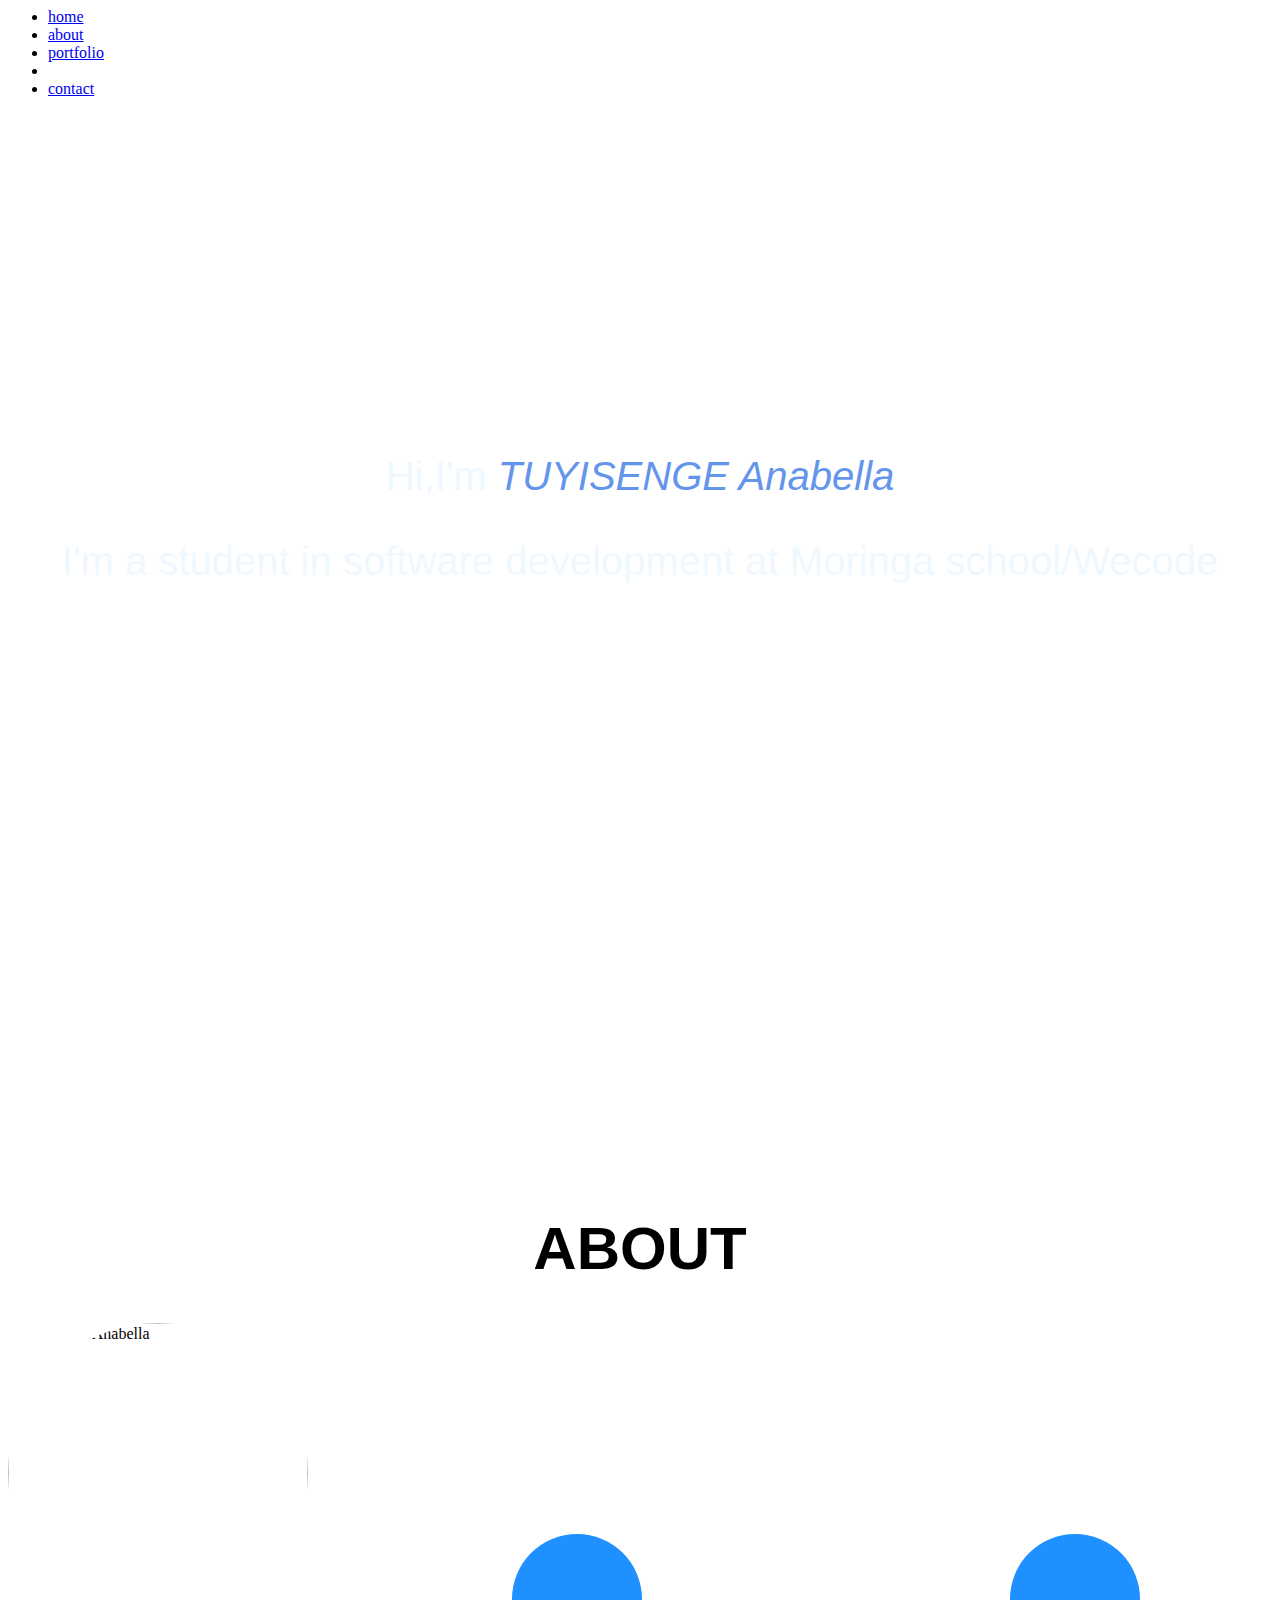
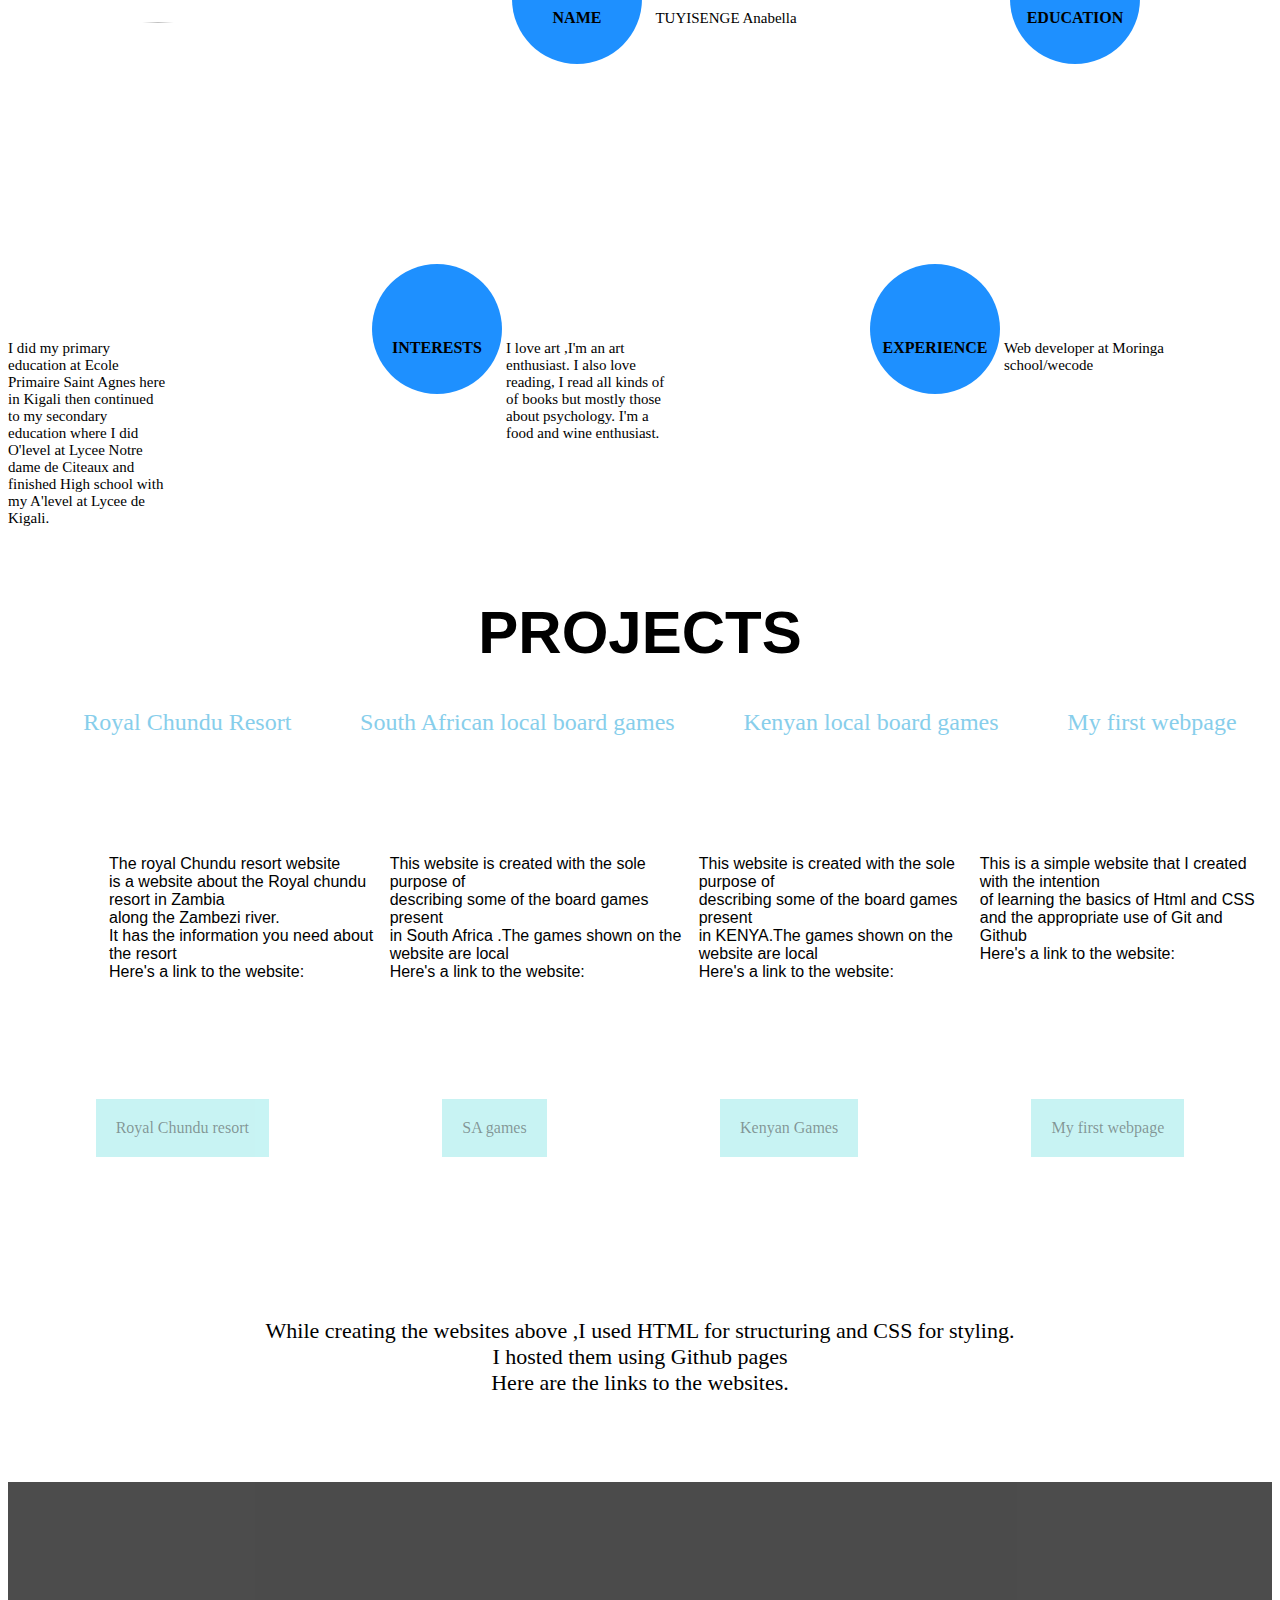
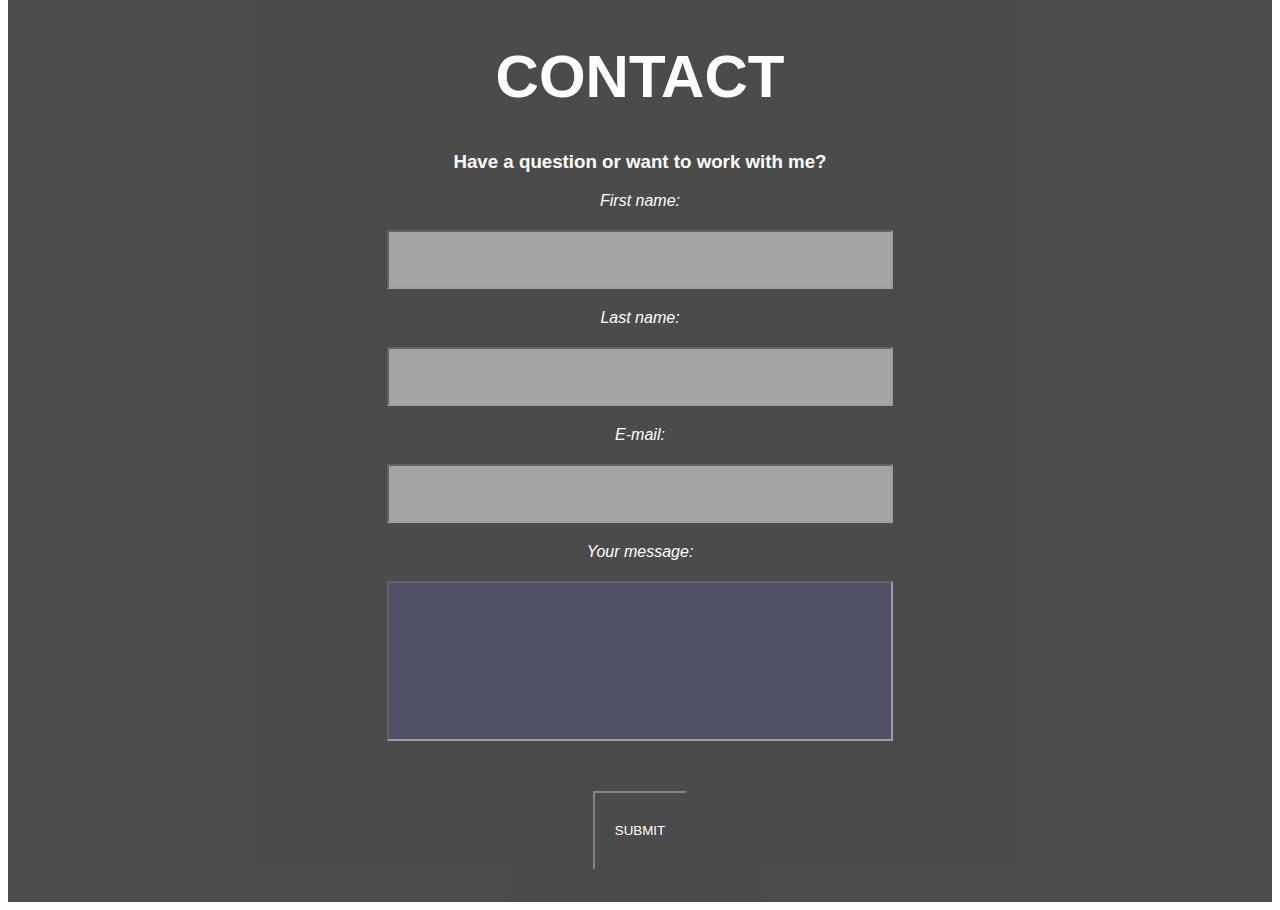
==== index.html @ 771ed89d "style image element,edit contact section" ====
<!DOCTYPE <!DOCTYPE html>
<html>
  <head>
    <meta charset="utf-8" />
      <meta http-equiv="X-UA-Compatible" content="IE=edge">
      <title>My portfolio</title>
      <meta name="viewport" content="width=device-width, initial-scale=1">
      <link rel="stylesheet" type="text/css" media="screen" href="css/styles.css" />
    
  </head>
  <body>
      <div id="navig">
          <nav>
              <ul>
                  <li><a href="#home">home</a></li>
                  <li><a href="#about">about</a></li>
                  <li><a href="#portfolio">portfolio</a></li>
                  <li><a href=""></a></li>
                  <li><a href="#contact">contact</a></li>
                  
              </ul>
               
          </nav>

      </div>

      <div id="home">
          <p>Hi,I'm <em>TUYISENGE Anabella</em></p>
          <p>I'm a student in software development at Moringa school/Wecode</p>
      </div>

      <div id="about">
          <h1>ABOUT</h1>
          <img src="https://instagram.fkgl1-1.fna.fbcdn.net/vp/5c0771ea6655230765b0dc40ca737204/5C8FCB71/t51.2885-19/s150x150/30855607_438489249909446_4873376975613329408_n.jpg" alt="Picture of Anabella">
         
                <div class="flex1">
                    <h4>NAME</h4>
                </div>
                <p>TUYISENGE Anabella</p>
                <div class="flex1">
                     <h4>EDUCATION</h4>
                </div>
                <p>I did my primary education at Ecole Primaire Saint Agnes here in Kigali then continued to my secondary education where I did O'level at Lycee Notre dame de Citeaux and finished High school with my A'level at Lycee de Kigali.</p>
                <div class="flex1">
                     <h4>INTERESTS</h4>
                </div>
                <p>I love art ,I'm an art enthusiast.
                        I also love reading, I read all kinds of of books but mostly those about psychology.
                     I'm a food and wine enthusiast. </p>
                   
                <div class="flex1">
                    <h4>EXPERIENCE</h4>
                </div>
                <p>Web developer at Moringa school/wecode</p>
          </div>

          <div id="portfolio">
                <div class="projectsname">
                        <h1>PROJECTS</h1>
                        
                            <ol>
                                    <div class="projects">      
            <li class="projects">Royal Chundu Resort</li>
            <li class="projects">South African local board games</li>
            <li class="projects">Kenyan local board games</li>
            <li class="projects">My first webpage</li>
              
        </ol>
        </div>
        <div class="description">
                <p>The royal Chundu resort website<br>is a website about the Royal chundu resort in Zambia <br>along the Zambezi river.<br>It has the information you need about the resort<br>Here's a link to the website:</p>
            <p>This website is created with the sole purpose of<br>describing some of the board games present<br>in South Africa .The games shown on the website are local<br>Here's a link to the website:</p>
            <p>This website is created with the sole purpose of<br>describing some of the board games present<br>in KENYA.The games shown on the website are local<br>Here's a link to the website:</p>
            <p>This is a simple website that I created with the intention<br>of learning the basics of Html and CSS<br>and the appropriate use of Git and Github<br>Here's a link to the website:</p>
            
        </div>
        <div class="links">
            <a href="https://anabella1109.github.io/royal-chundu">Royal Chundu resort</a>
            <a href="https://anabella1109.github.io/games-sa/">SA games</a>
            <a href="https://anabella1109.github.io/kenyan-games">Kenyan Games</a>
            <a href="https://anabella1109.github.io/my-first-webp/">My first webpage</a>
            
        </div>

        <p id="last">While creating the websites above ,I used HTML for structuring and CSS for styling.<br>I hosted them using Github pages<br>Here are the links to the websites.</p>
        </div>
        

      <div>
          
      </div>

      <div id="contact">
        <h1>CONTACT</h1>
        <h3>Have a question or want to work with me?</h3>
        <form>
                First name:<br>
                <input type="text" name="firstname"><br>
                Last name:<br>
                <input type="text" name="lastname"><br>
                E-mail:<br>
                <input type="text" name="e-mail"><br>
                Your message:<br>
                <input type="text" name="message" id="bigger"><br>
                <input type="submit" value="Submit">
        </form>
        
    
          
      </div>
    
  </body>
</html>
---- css/styles.css ----
input[type=text]{
    background-color:grey;
    color:black;
    padding: 20px;
    width: 40%;
    box-shadow:2px 2px 5px black;
    margin: 20px;
}

#bigger{
    height:160px;
    background-color: rgb(7, 7, 41);
    color:white;
}

input[type=submit]{
    background-color:black;
    color: white;
    padding-top:30px;
    padding-bottom:30px;
    padding-left: 20px;
    padding-right: 20px;
    margin-top: 30px;
    font-family: -apple-system, BlinkMacSystemFont, 'Segoe UI', Roboto, Oxygen, Ubuntu, Cantarell, 'Open Sans', 'Helvetica Neue', sans-serif;
    text-transform: uppercase;
}

#contact{
    color:white;
    background-color:black;
    opacity:0.7;
    height: 900px;
    font-family: 'Gill Sans', 'Gill Sans MT', Calibri, 'Trebuchet MS', sans-serif;
    text-align: center;
    padding-top: 120px;

}

#home{
    background-image:url("https://images.pexels.com/photos/234527/pexels-photo-234527.jpeg?auto=compress&cs=tinysrgb&dpr=2&h=750&w=1260");
    background-size: 100% 100%;
    height:700px;
    margin-bottom:20px;
    color: aliceblue;
    font-size:40px;
    text-align: center;
    padding-top:300px;
    font-family: -apple-system, BlinkMacSystemFont, 'Segoe UI', Roboto, Oxygen, Ubuntu, Cantarell, 'Open Sans', 'Helvetica Neue', sans-serif;
}

em{
    color: cornflowerblue;
}

#about>div{
    background-color: dodgerblue;
    border-radius: 50%;
    height: 130px;
    width: 130px;
     margin-left: 200px;
      
   
   
}
#about>div>h4{
    padding-top: 54px;
    text-align: center;
}

.flex1{ 
    display: inline-flex;
    justify-content: space-around;
    margin-top: 200px;

}

#about>p{
    font-family: Cambria, Cochin, Georgia, Times, 'Times New Roman', serif;
    font-size: 15px;
    width: 160px;
    display:inline-flex;
    justify-content: space-around;
    
    
}

#about h1,#portfolio h1{
    text-align: center;
    margin-top:100px;
    font-family: 'Gill Sans', 'Gill Sans MT', Calibri, 'Trebuchet MS', sans-serif;
    font-size: 60px;
    
    
}
#contact h1{
    text-align: center;
    font-family: 'Gill Sans', 'Gill Sans MT', Calibri, 'Trebuchet MS', sans-serif;
    font-size: 60px
}

#about,#portfolio{
    margin-top:20px;
    height: 100%;
    
}

.projects{
    display:flex;
    flex-direction:row;
    justify-content: space-around;
    padding: 1px;
    font-size:24px;
    color:skyblue;
}
.description{
    display:flex;
    flex-direction:row;
    justify-content: space-around;
    padding: 1px;
}
.links{
    display:flex;
    flex-direction:row;
    justify-content: space-around;
    padding: 1px;
    text-decoration-line:none;
      
}
.links a{
    text-decoration-line:none;
    padding:20px;
    opacity:0.7;
    background-color:rgba(132, 230, 230, 0.637);
    margin-top:100px;
    color: rgba(17, 22, 22, 0.637);
}
.links a:hover{
    background-color:#5088f0;
}

.description{
    margin-left:100px;
    margin-top: 100px;
    font-family: 'Lucida Sans', 'Lucida Sans Regular', 'Lucida Grande', 'Lucida Sans Unicode', Geneva, Verdana, sans-serif;
}

#last{
    text-align: center;
    font-size: 22px;
    margin-top: 160px;
    
    
}

form{
    font-style: italic;
}

img{
    height:300px;
    border-radius:50%;
}
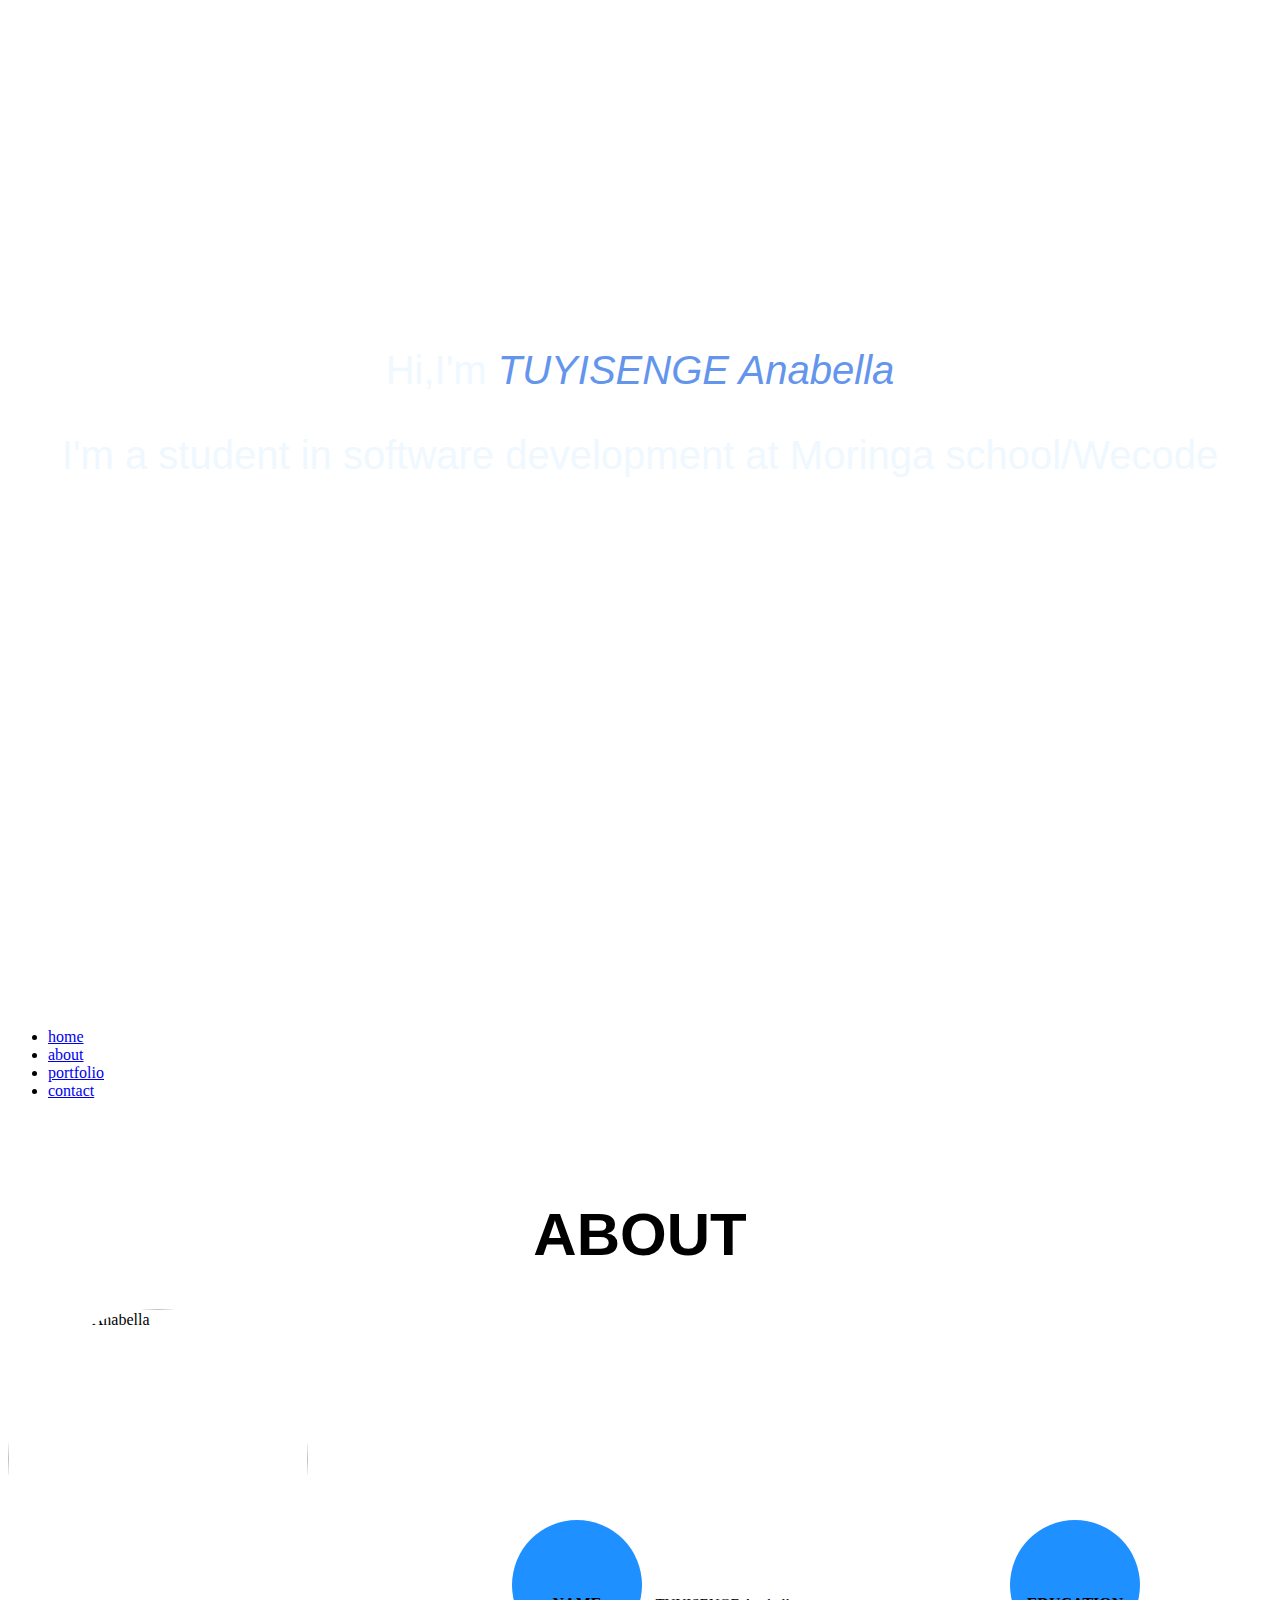
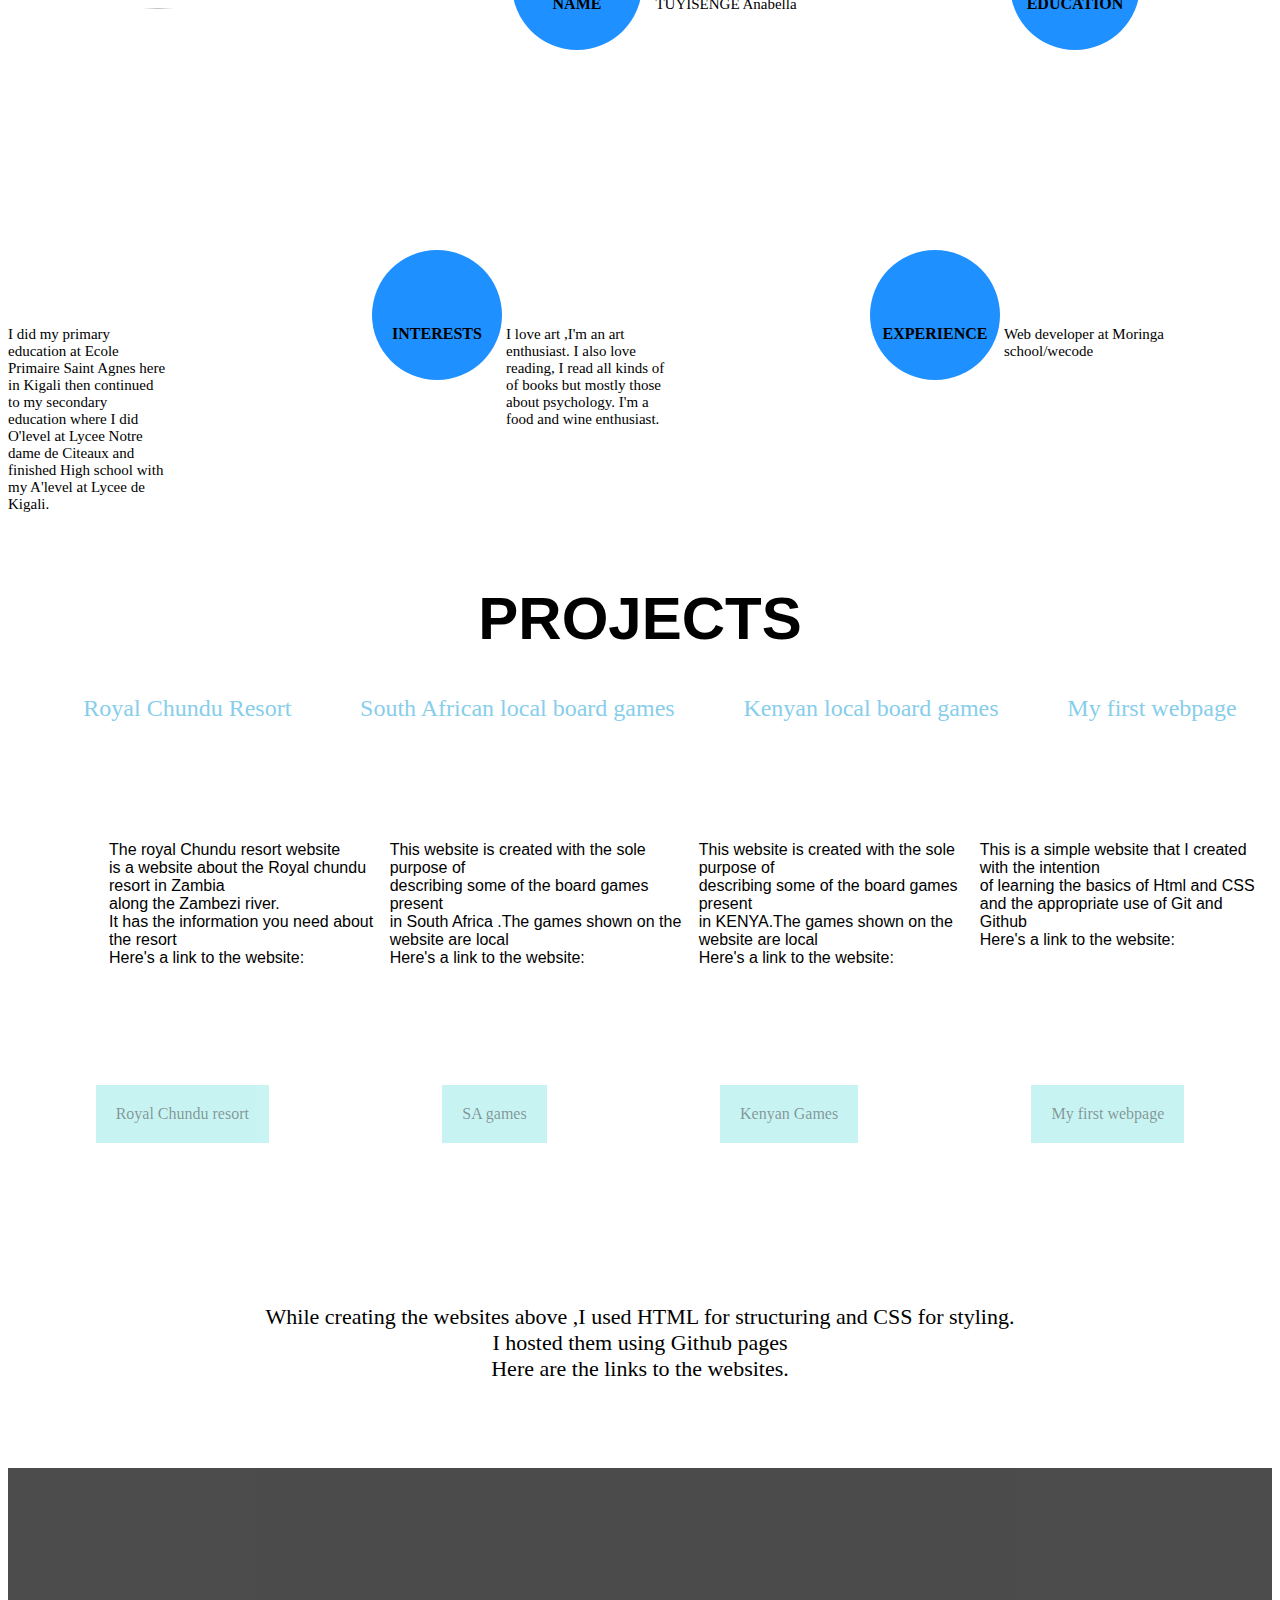
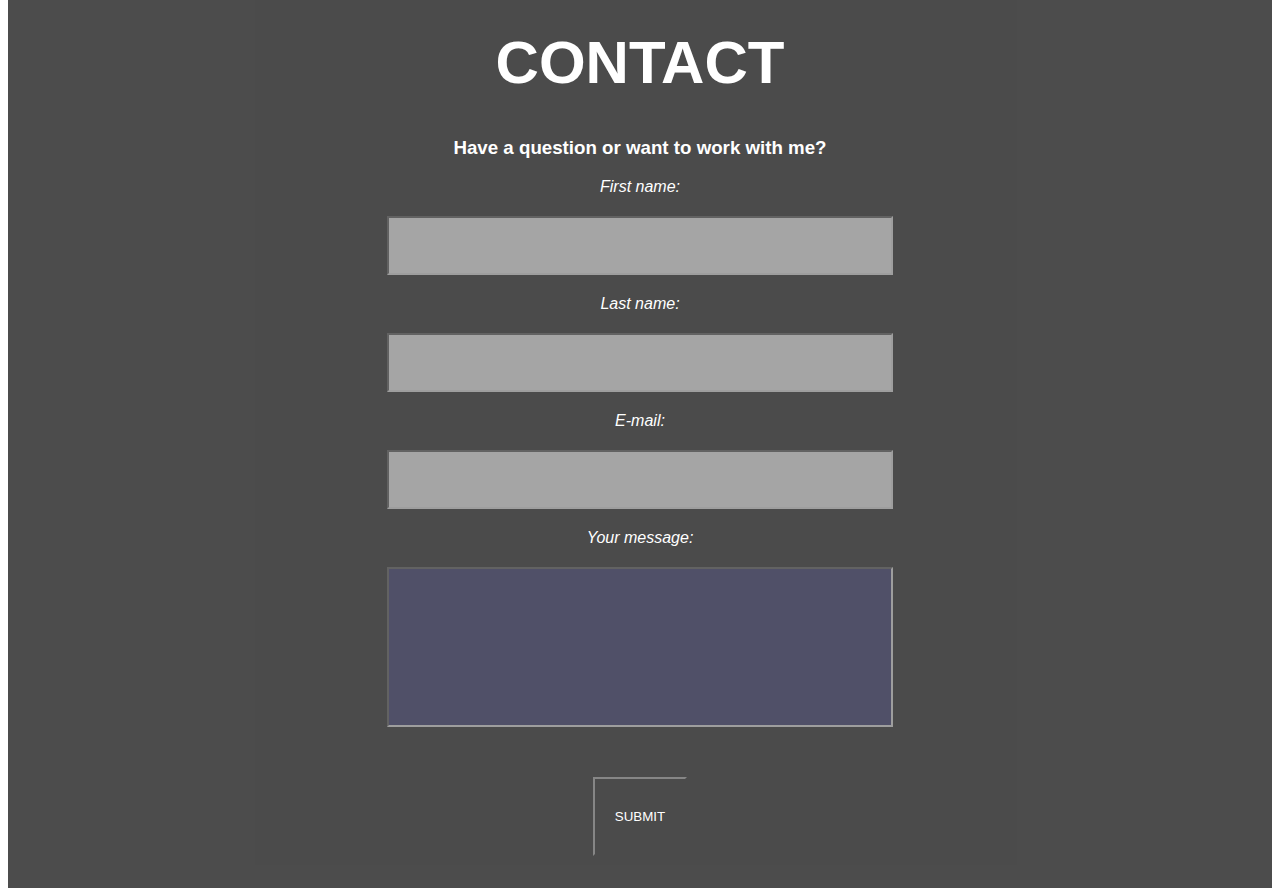
==== commit 903c18da: "add navigation bar" ====
--- a/index.html
+++ b/index.html
@@ -9,25 +9,26 @@
     
   </head>
   <body>
-      <div id="navig">
-          <nav>
-              <ul>
-                  <li><a href="#home">home</a></li>
-                  <li><a href="#about">about</a></li>
-                  <li><a href="#portfolio">portfolio</a></li>
-                  <li><a href=""></a></li>
-                  <li><a href="#contact">contact</a></li>
-                  
-              </ul>
-               
-          </nav>
-
-      </div>
+     
 
       <div id="home">
           <p>Hi,I'm <em>TUYISENGE Anabella</em></p>
           <p>I'm a student in software development at Moringa school/Wecode</p>
       </div>
+
+      <div id="navig">
+            <nav>
+                <ul>
+                    <li><a href="#home">home</a></li>
+                    <li><a href="#about">about</a></li>
+                    <li><a href="#portfolio">portfolio</a></li>
+                    <li><a href="#contact">contact</a></li>
+                    
+                </ul>
+                 
+            </nav>
+  
+        </div>
 
       <div id="about">
           <h1>ABOUT</h1>
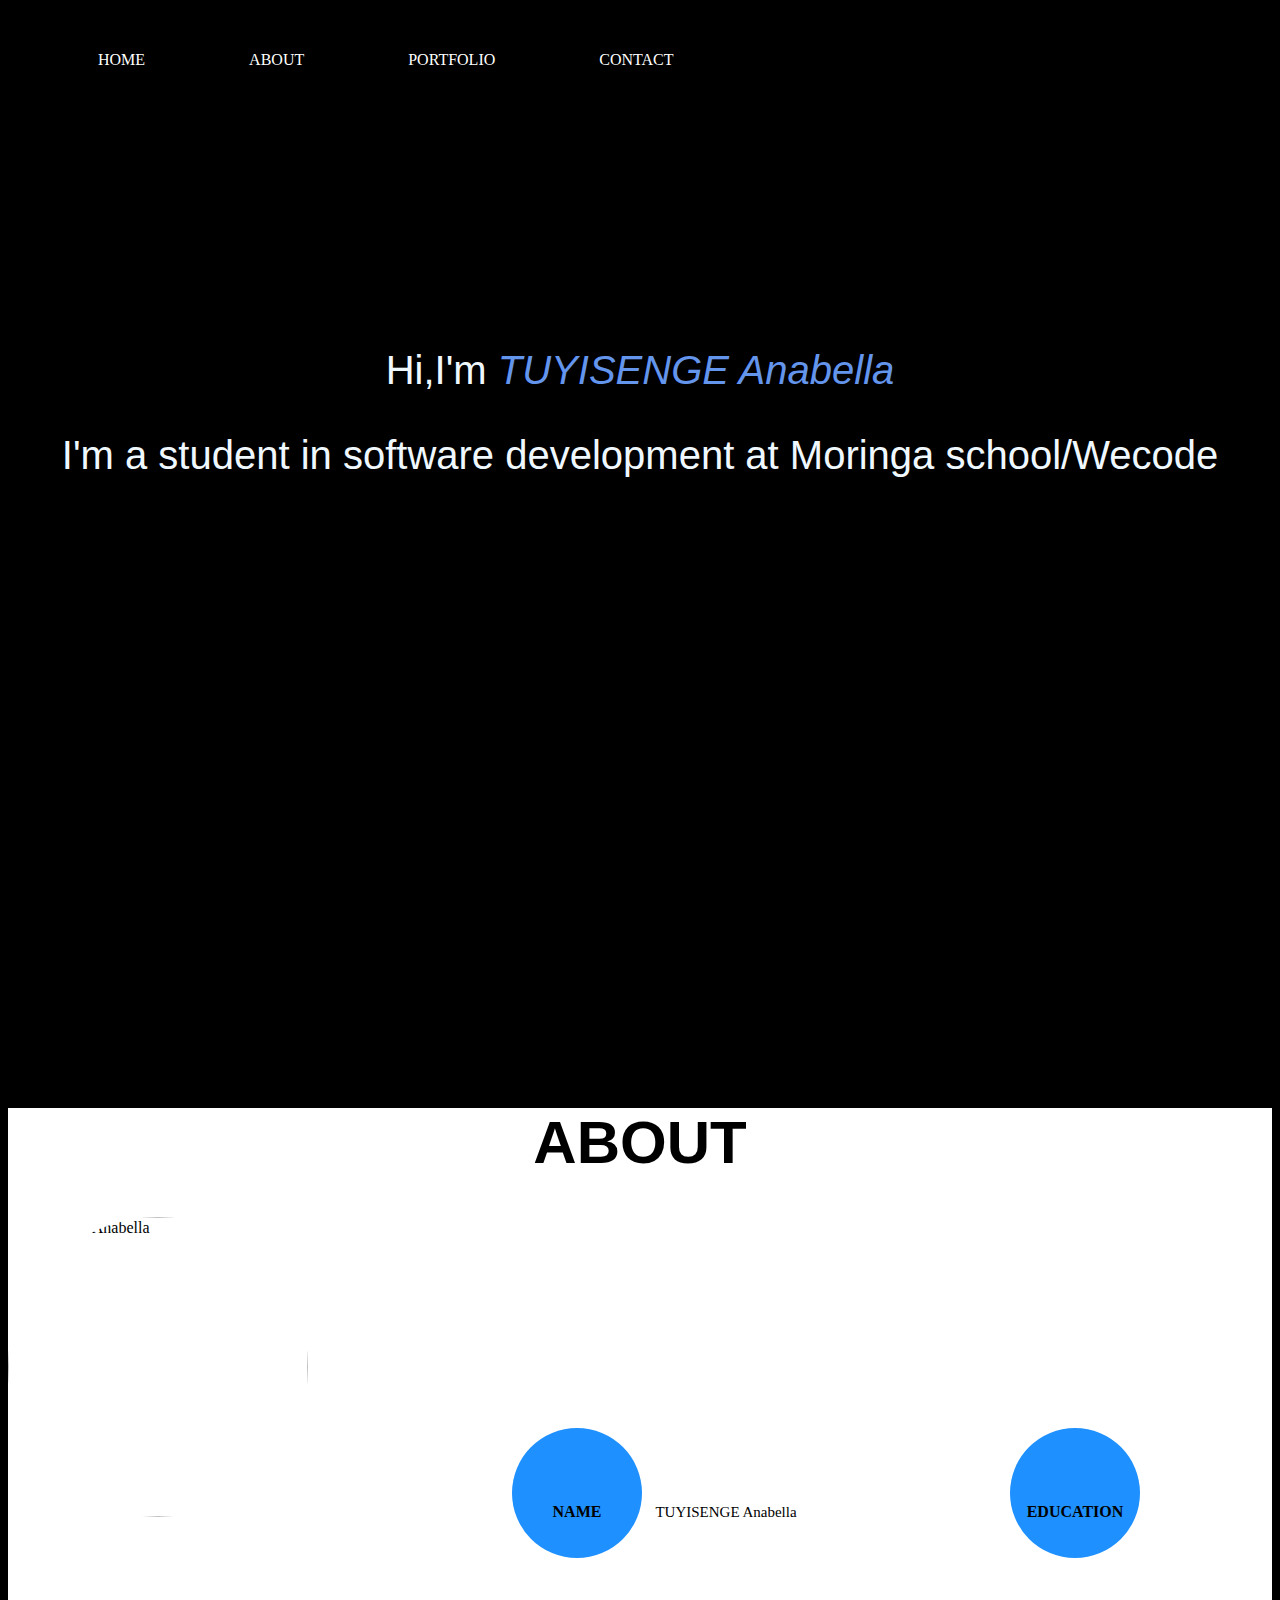
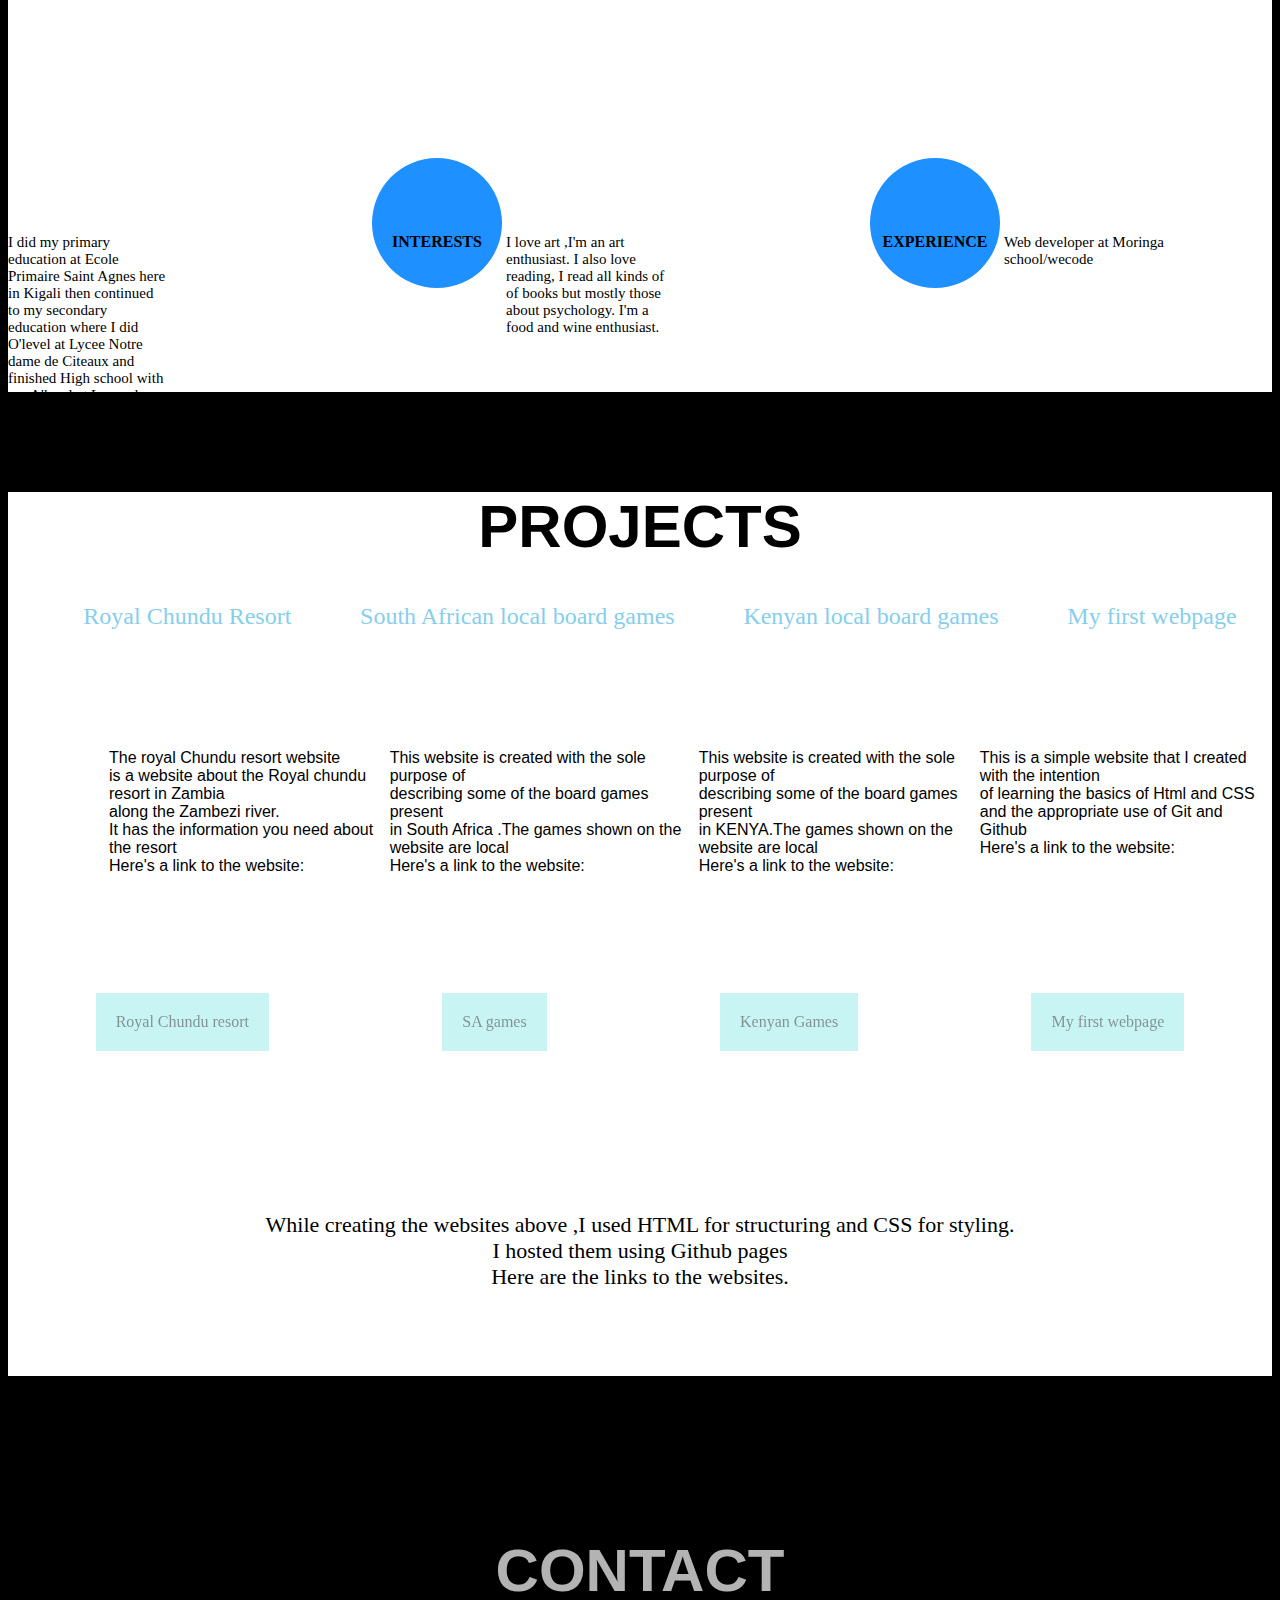
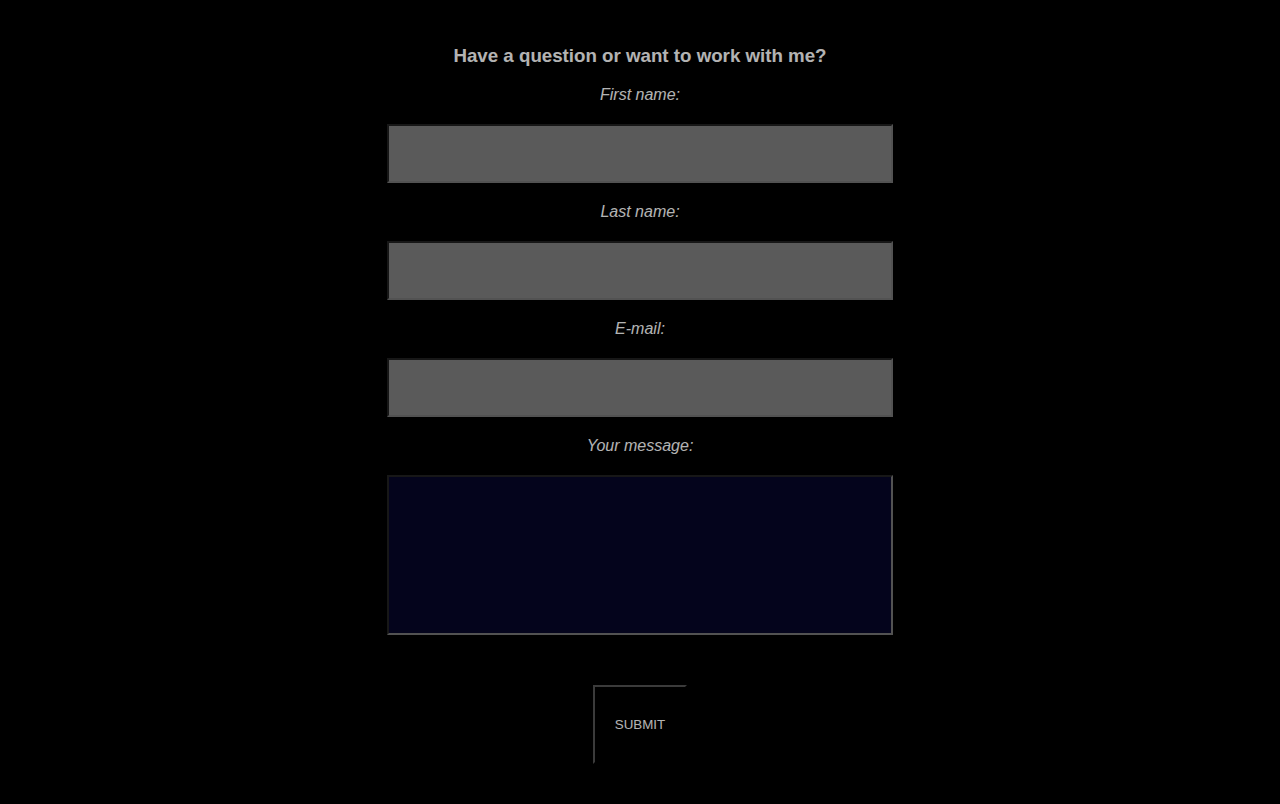
==== commit 5ea024c8: "style navigation bar" ====
--- a/index.html
+++ b/index.html
@@ -9,26 +9,24 @@
     
   </head>
   <body>
-     
+    <div id="navig">
+        <nav>
+            <ul>
+                <li><a href="#home">home</a></li>
+                <li><a href="#about">about</a></li>
+                <li><a href="#portfolio">portfolio</a></li>
+                <li><a href="#contact">contact</a></li>
+                
+            </ul>
+             
+        </nav>
+
+    </div>
 
       <div id="home">
           <p>Hi,I'm <em>TUYISENGE Anabella</em></p>
           <p>I'm a student in software development at Moringa school/Wecode</p>
       </div>
-
-      <div id="navig">
-            <nav>
-                <ul>
-                    <li><a href="#home">home</a></li>
-                    <li><a href="#about">about</a></li>
-                    <li><a href="#portfolio">portfolio</a></li>
-                    <li><a href="#contact">contact</a></li>
-                    
-                </ul>
-                 
-            </nav>
-  
-        </div>
 
       <div id="about">
           <h1>ABOUT</h1>
--- a/css/styles.css
+++ b/css/styles.css
@@ -1,4 +1,7 @@
-
+body{
+    background-color: black;
+   
+}
 input[type=text]{
     background-color:grey;
     color:black;
@@ -41,7 +44,7 @@
     background-image:url("https://images.pexels.com/photos/234527/pexels-photo-234527.jpeg?auto=compress&cs=tinysrgb&dpr=2&h=750&w=1260");
     background-size: 100% 100%;
     height:700px;
-    margin-bottom:20px;
+    margin-bottom:10px;
     color: aliceblue;
     font-size:40px;
     text-align: center;
@@ -97,12 +100,6 @@
     text-align: center;
     font-family: 'Gill Sans', 'Gill Sans MT', Calibri, 'Trebuchet MS', sans-serif;
     font-size: 60px
-}
-
-#about,#portfolio{
-    margin-top:20px;
-    height: 100%;
-    
 }
 
 .projects{
@@ -161,4 +158,37 @@
     height:300px;
     border-radius:50%;
 }
+nav{
+    height: 90px;
+    background-color:black;
+    text-align: left;
+    position: fixed;
+    top:5px;
+    width:100%;
+}
+nav ul{
+    padding-top:30px;
+}
 
+nav ul li{
+    display: inline-block;
+    
+    
+}
+
+nav ul li a{
+    text-transform:uppercase;
+    padding: 0 50px 40px 50px ;
+    color:white;
+    text-decoration: none;
+    
+}
+
+nav ul li a:hover{
+    color:red;
+}
+#about,#portfolio{
+    background-color: white;
+    margin-top:0px;
+    height: 100%;
+}
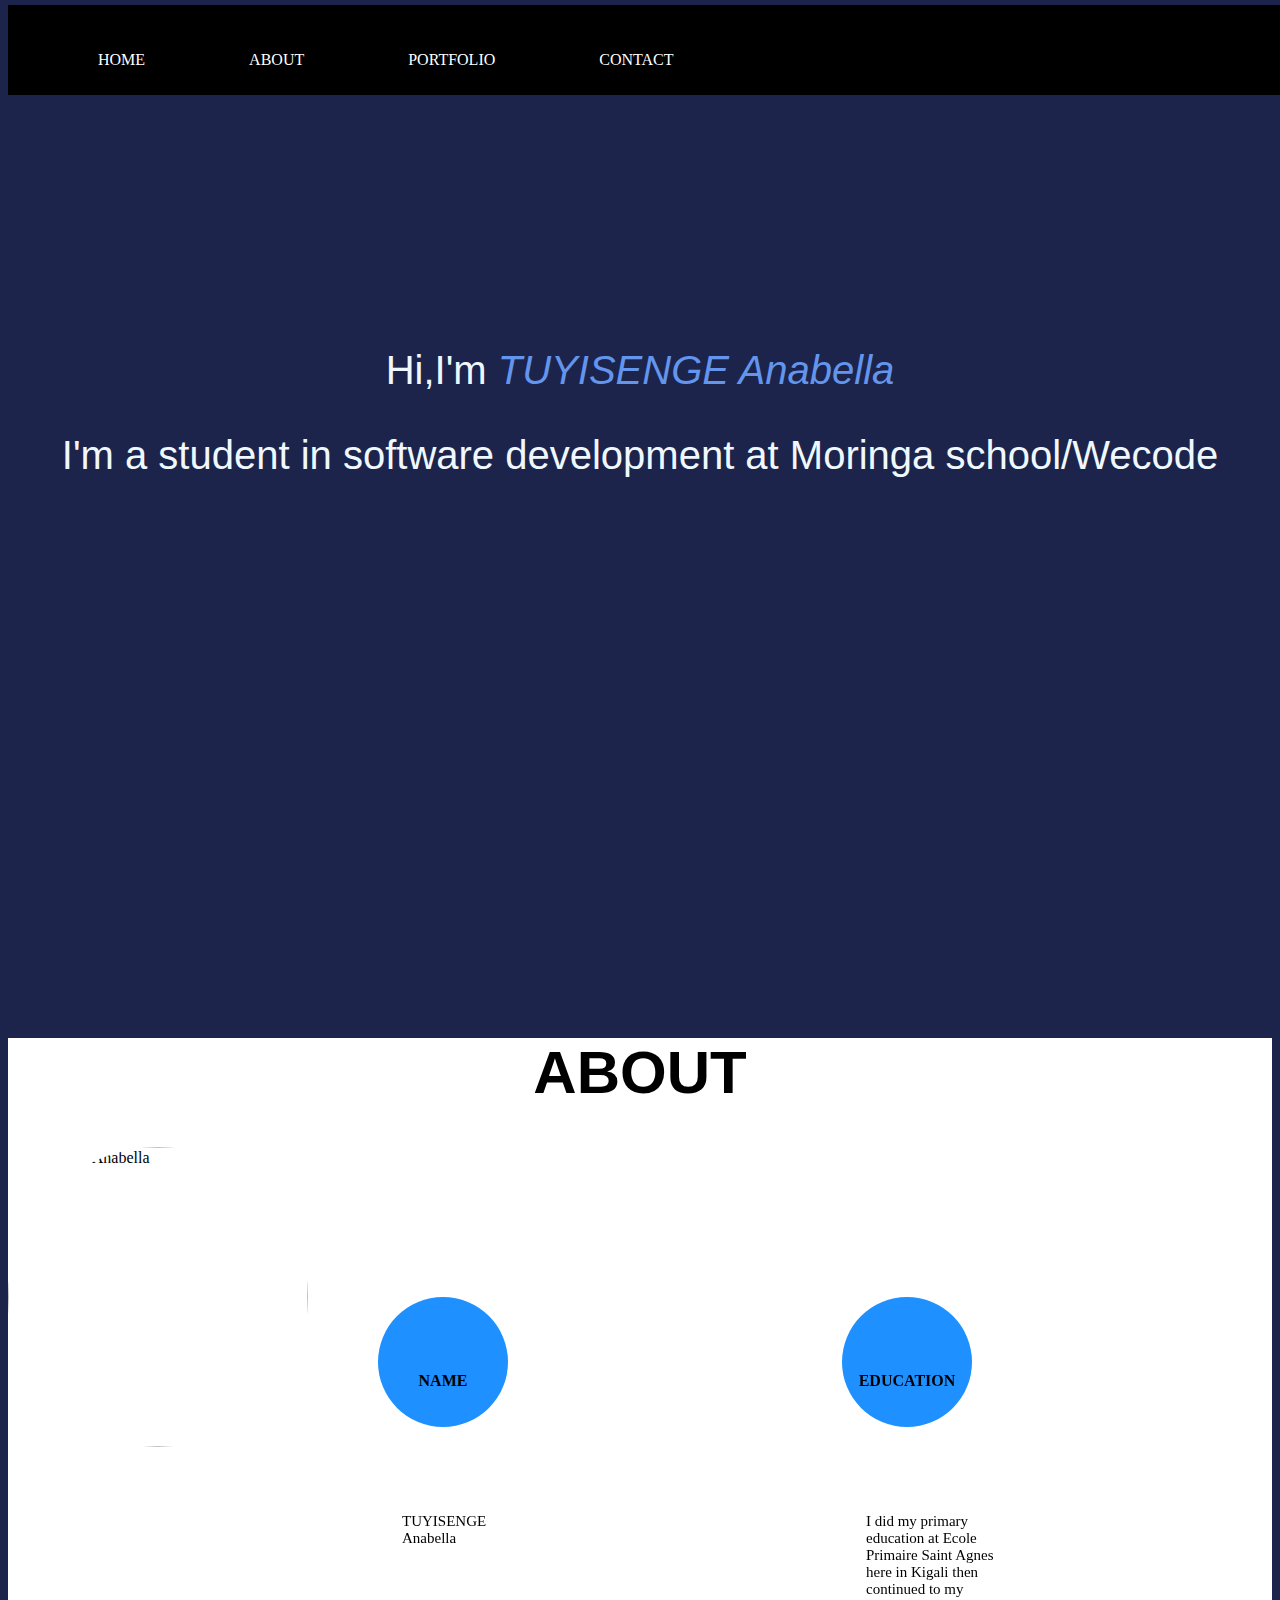
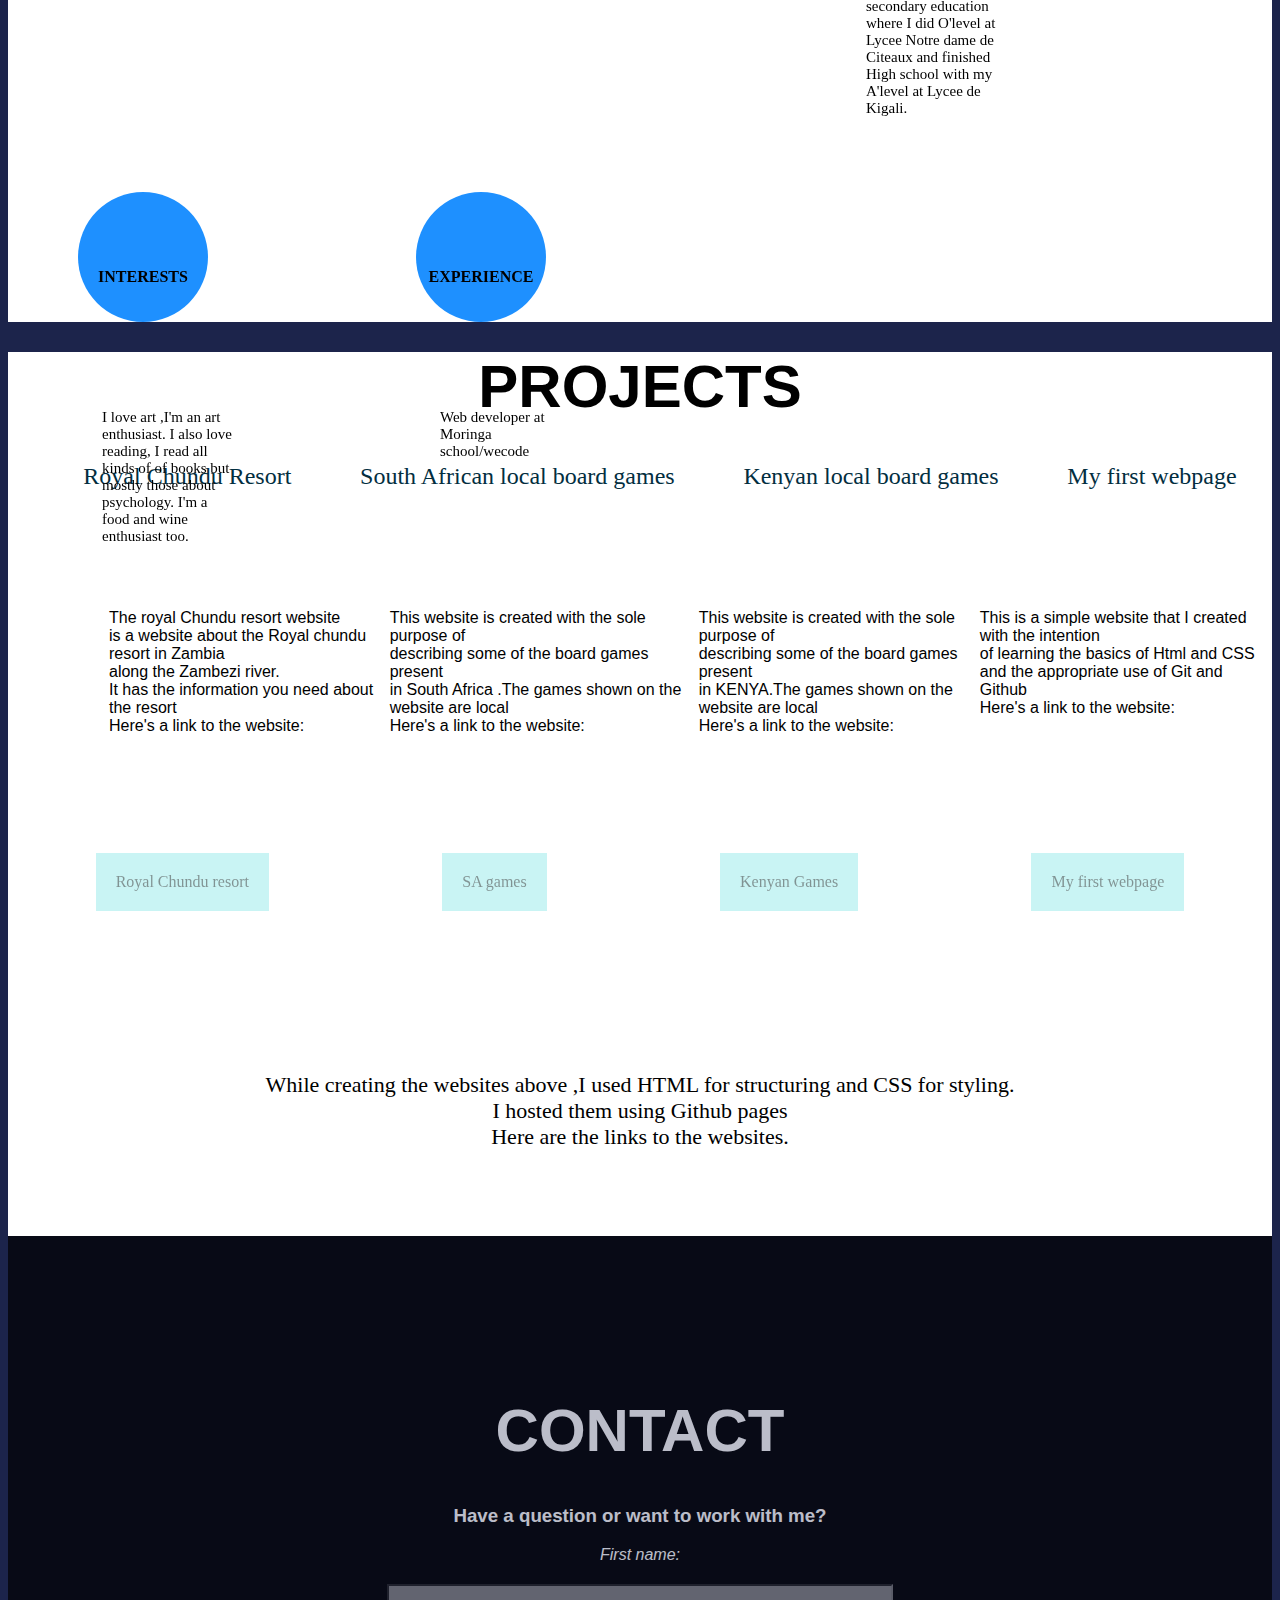
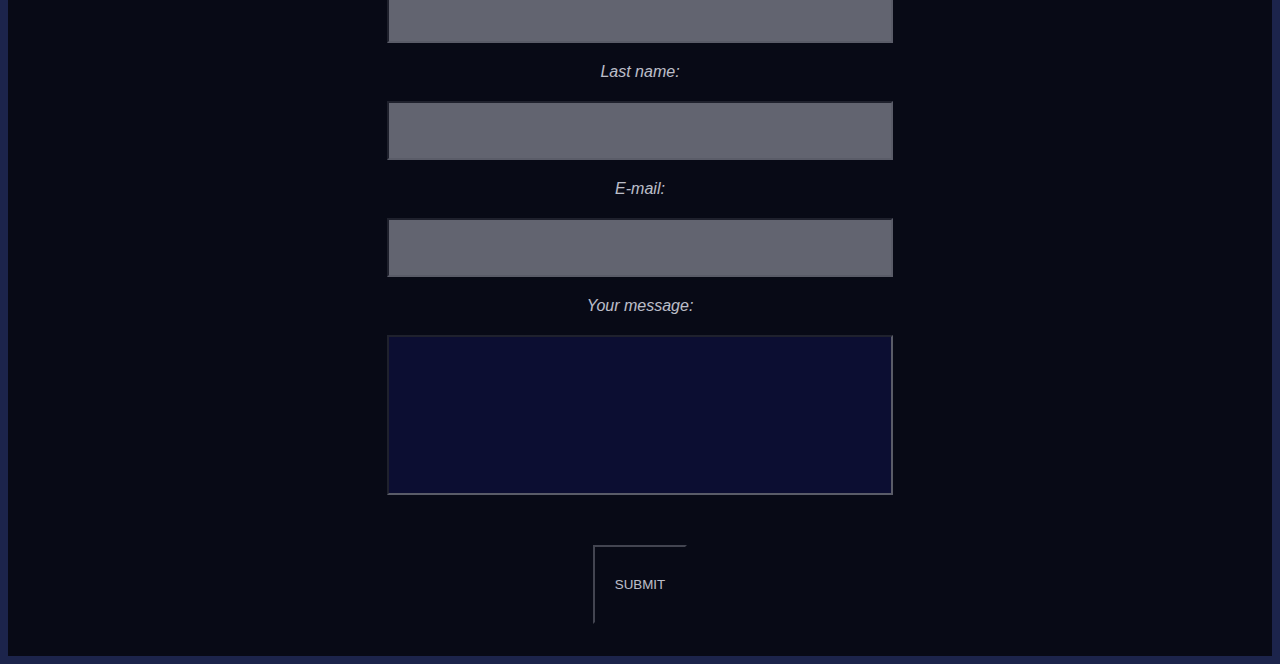
==== commit 71fca5a4: "add style to about,fix the layout of the page,change body background-color" ====
--- a/index.html
+++ b/index.html
@@ -31,40 +31,46 @@
       <div id="about">
           <h1>ABOUT</h1>
           <img src="https://instagram.fkgl1-1.fna.fbcdn.net/vp/5c0771ea6655230765b0dc40ca737204/5C8FCB71/t51.2885-19/s150x150/30855607_438489249909446_4873376975613329408_n.jpg" alt="Picture of Anabella">
-         
+          
                 <div class="flex1">
                     <h4>NAME</h4>
                 </div>
-                <p>TUYISENGE Anabella</p>
+                <p>TUYISENGE Anabella<p>
+          
+          
                 <div class="flex1">
                      <h4>EDUCATION</h4>
                 </div>
                 <p>I did my primary education at Ecole Primaire Saint Agnes here in Kigali then continued to my secondary education where I did O'level at Lycee Notre dame de Citeaux and finished High school with my A'level at Lycee de Kigali.</p>
+            
+            
                 <div class="flex1">
                      <h4>INTERESTS</h4>
                 </div>
+            
                 <p>I love art ,I'm an art enthusiast.
                         I also love reading, I read all kinds of of books but mostly those about psychology.
-                     I'm a food and wine enthusiast. </p>
-                   
+                     I'm a food and wine enthusiast too. </p>
+                  
                 <div class="flex1">
                     <h4>EXPERIENCE</h4>
                 </div>
                 <p>Web developer at Moringa school/wecode</p>
+            
           </div>
 
           <div id="portfolio">
                 <div class="projectsname">
                         <h1>PROJECTS</h1>
-                        
                             <ol>
-                                    <div class="projects">      
+                                  <div class="projects">
             <li class="projects">Royal Chundu Resort</li>
             <li class="projects">South African local board games</li>
             <li class="projects">Kenyan local board games</li>
             <li class="projects">My first webpage</li>
               
         </ol>
+     
         </div>
         <div class="description">
                 <p>The royal Chundu resort website<br>is a website about the Royal chundu resort in Zambia <br>along the Zambezi river.<br>It has the information you need about the resort<br>Here's a link to the website:</p>
--- a/css/styles.css
+++ b/css/styles.css
@@ -1,5 +1,5 @@
 body{
-    background-color: black;
+    background-color:rgb(28, 36, 75);
    
 }
 input[type=text]{
@@ -61,7 +61,9 @@
     border-radius: 50%;
     height: 130px;
     width: 130px;
-     margin-left: 200px;
+     margin-left: 70px;
+     position:relative;
+     top:-50px;
       
    
    
@@ -81,21 +83,24 @@
 #about>p{
     font-family: Cambria, Cochin, Georgia, Times, 'Times New Roman', serif;
     font-size: 15px;
-    width: 160px;
+    width: 130px;
     display:inline-flex;
     justify-content: space-around;
-    
-    
-}
-
-#about h1,#portfolio h1{
-    text-align: center;
-    margin-top:100px;
+    position:relative;
+    top:90px;
+    left:-110px;
+
+    
+    
+}
+
+#portfolio h1,#about h1{
+    text-align: center;
+    margin-top:30px;
     font-family: 'Gill Sans', 'Gill Sans MT', Calibri, 'Trebuchet MS', sans-serif;
     font-size: 60px;
-    
-    
-}
+}
+
 #contact h1{
     text-align: center;
     font-family: 'Gill Sans', 'Gill Sans MT', Calibri, 'Trebuchet MS', sans-serif;
@@ -108,7 +113,7 @@
     justify-content: space-around;
     padding: 1px;
     font-size:24px;
-    color:skyblue;
+    color:rgb(2, 46, 63);
 }
 .description{
     display:flex;
@@ -139,10 +144,10 @@
 .description{
     margin-left:100px;
     margin-top: 100px;
-    font-family: 'Lucida Sans', 'Lucida Sans Regular', 'Lucida Grande', 'Lucida Sans Unicode', Geneva, Verdana, sans-serif;
-}
-
-#last{
+    font-family: 'Gill Sans', 'Gill Sans MT', Calibri, 'Trebuchet MS', sans-serif;
+}
+
+#last,#two{
     text-align: center;
     font-size: 22px;
     margin-top: 160px;
@@ -157,6 +162,7 @@
 img{
     height:300px;
     border-radius:50%;
+    float:left;
 }
 nav{
     height: 90px;
@@ -189,6 +195,10 @@
 }
 #about,#portfolio{
     background-color: white;
-    margin-top:0px;
     height: 100%;
-}
+    
+}
+
+
+    
+
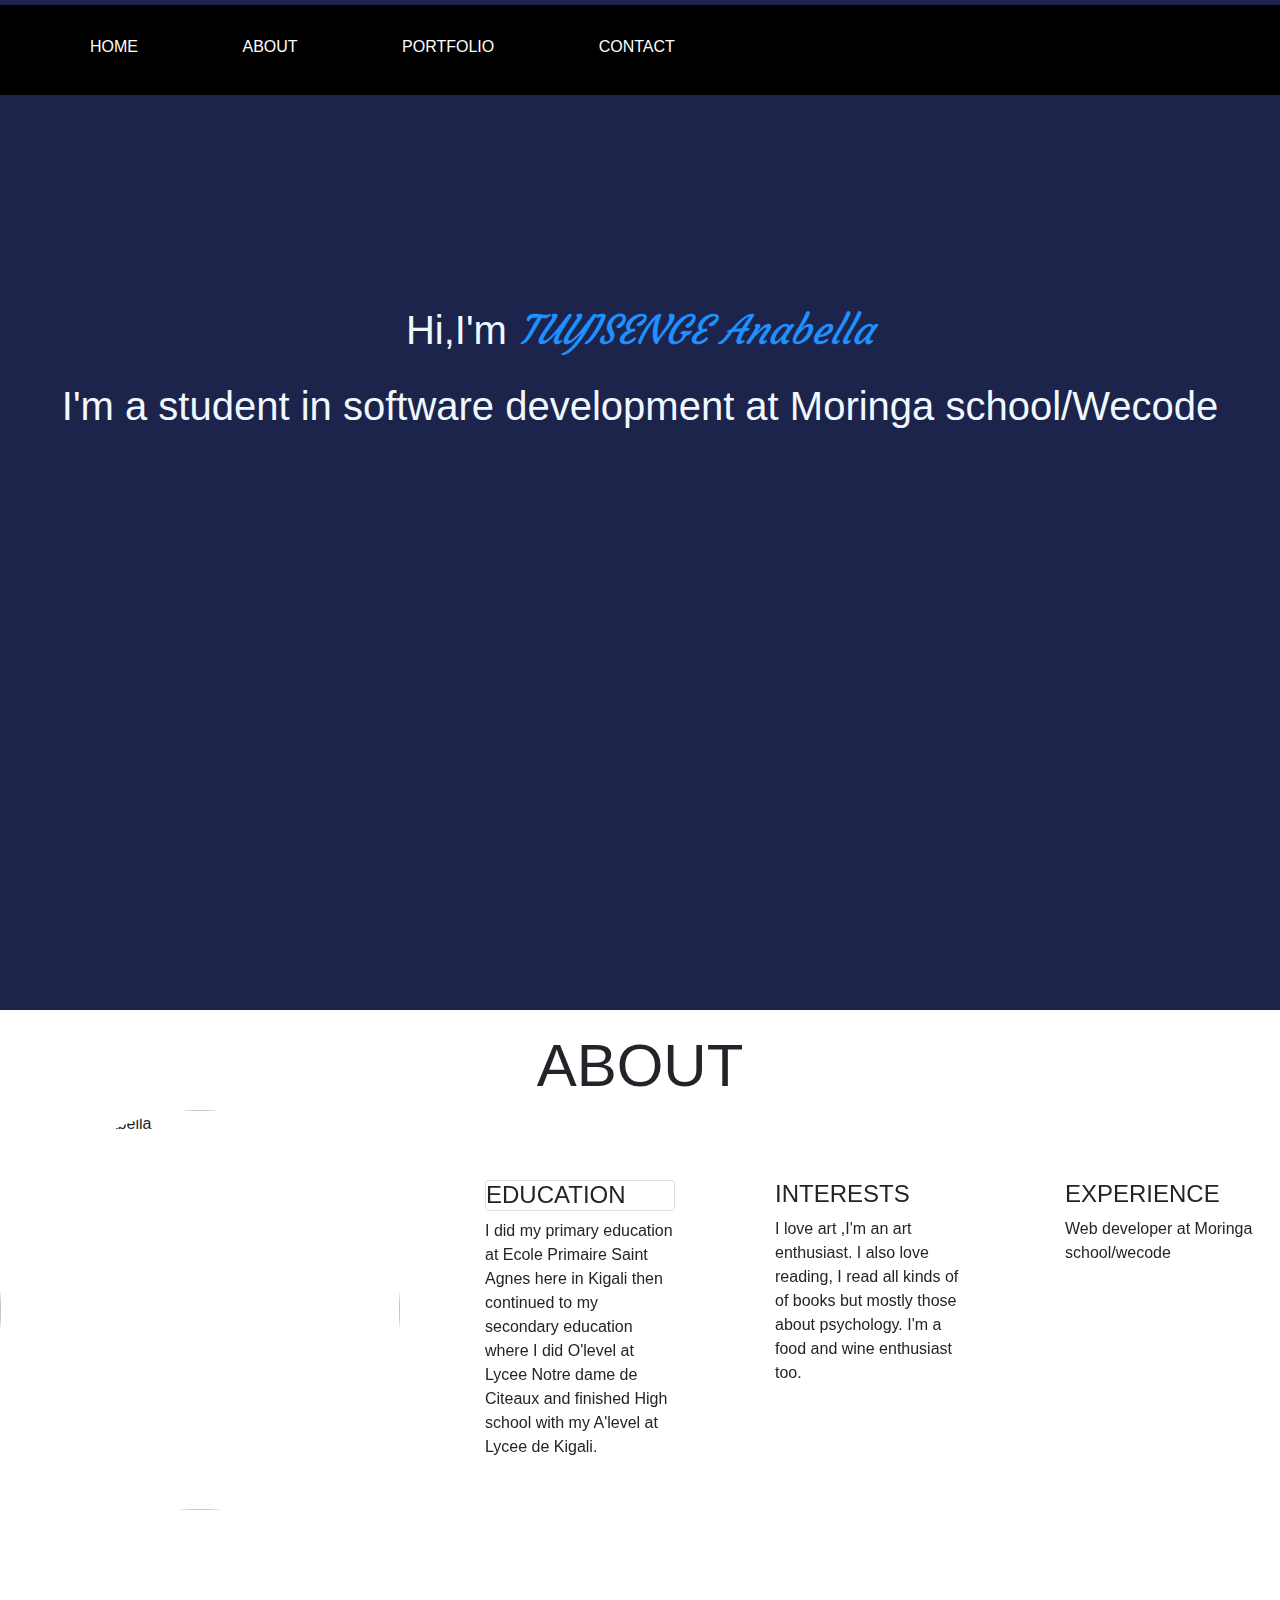
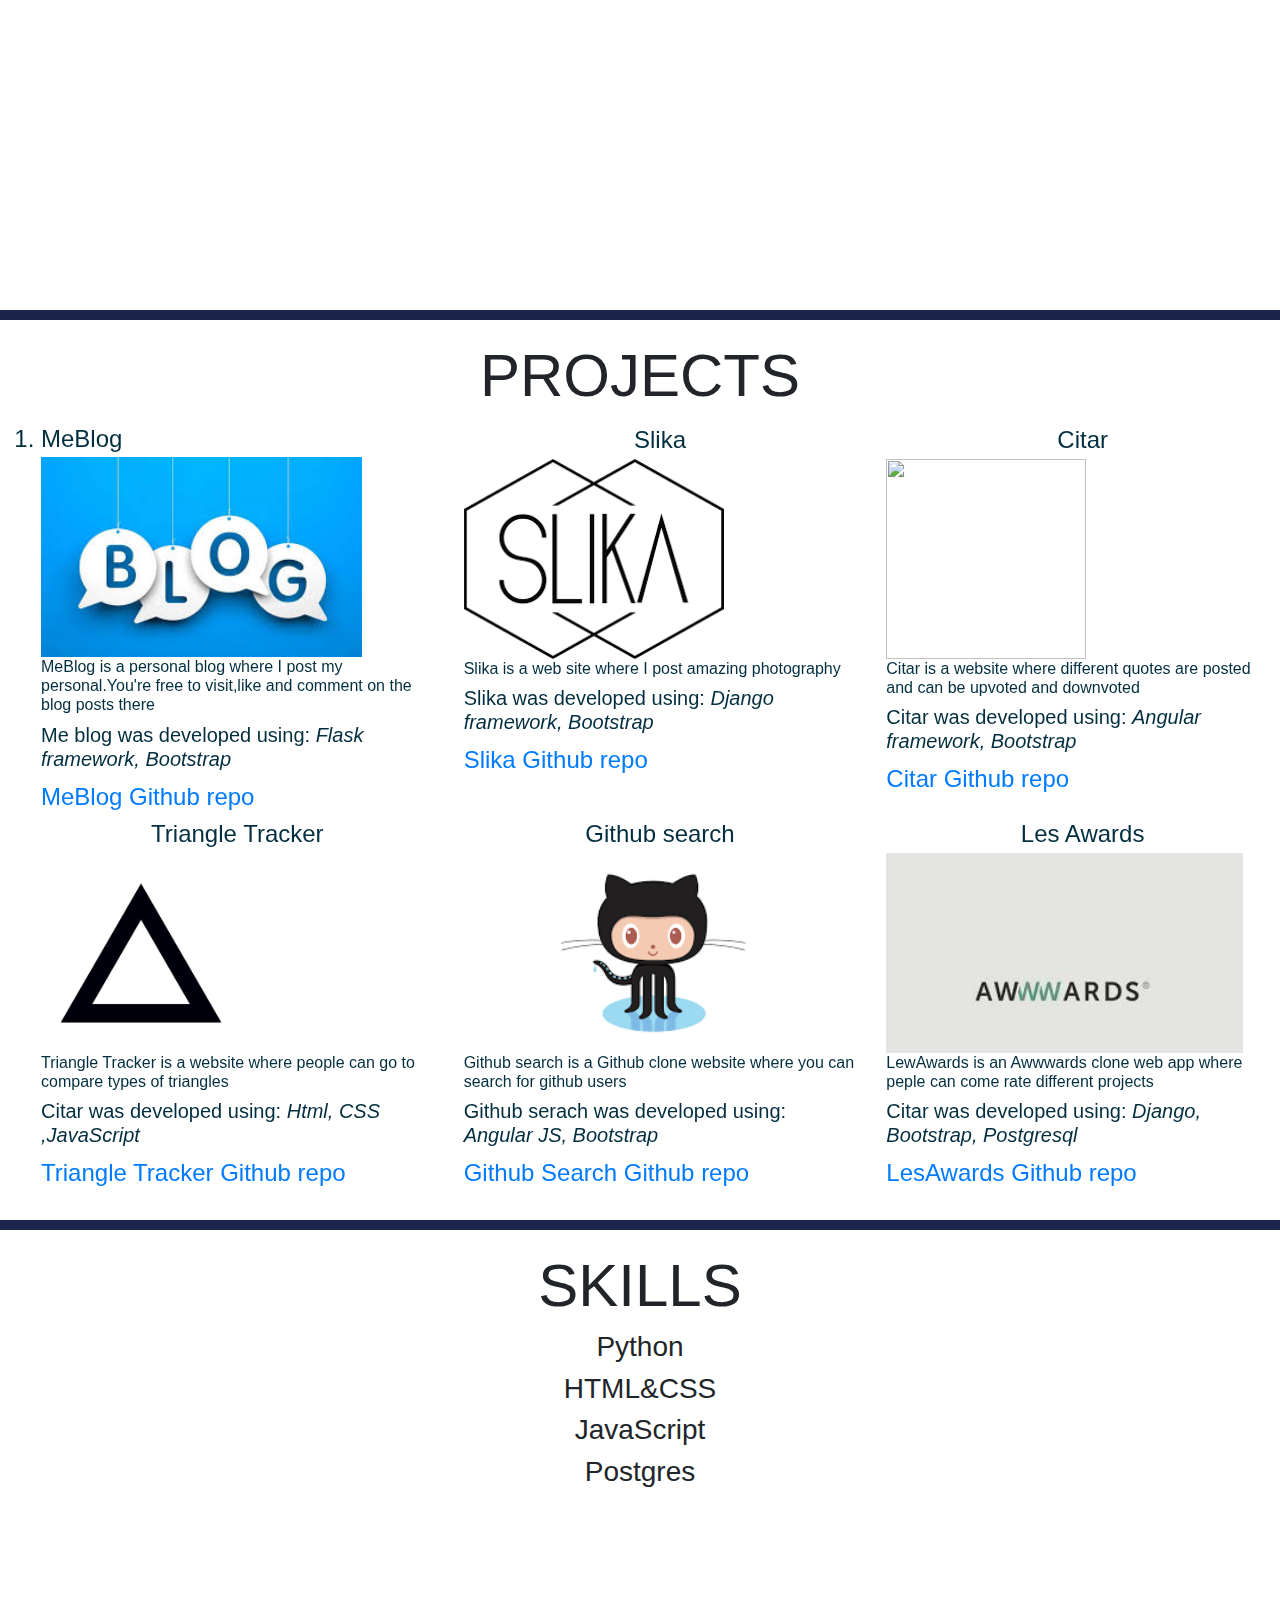
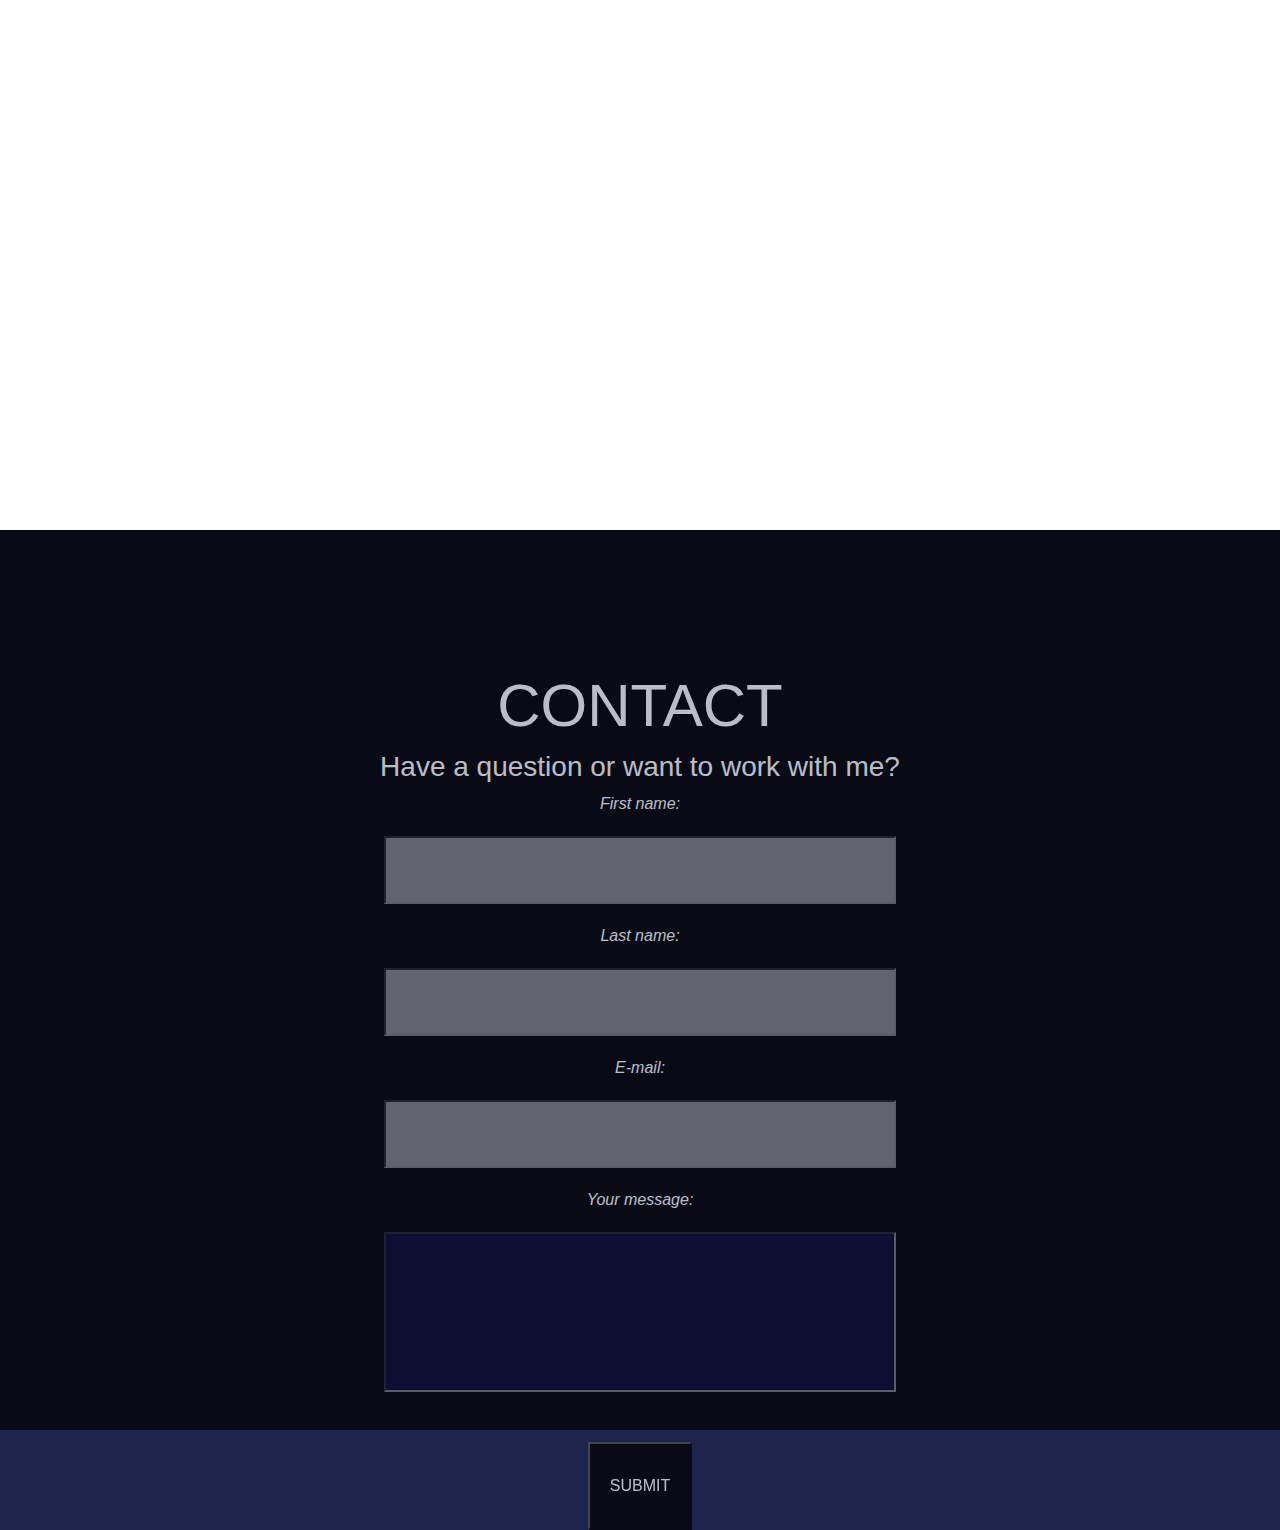
==== commit bb7fe5e0: "edit html" ====
--- a/index.html
+++ b/index.html
@@ -5,6 +5,8 @@
       <meta http-equiv="X-UA-Compatible" content="IE=edge">
       <title>My portfolio</title>
       <meta name="viewport" content="width=device-width, initial-scale=1">
+      <link href="https://fonts.googleapis.com/css?family=Courgette|Permanent+Marker" rel="stylesheet">
+      <link href="https://stackpath.bootstrapcdn.com/bootstrap/4.3.1/css/bootstrap.min.css" rel="stylesheet" integrity="sha384-ggOyR0iXCbMQv3Xipma34MD+dH/1fQ784/j6cY/iJTQUOhcWr7x9JvoRxT2MZw1T" crossorigin="anonymous">
       <link rel="stylesheet" type="text/css" media="screen" href="css/styles.css" />
     
   </head>
@@ -24,77 +26,133 @@
     </div>
 
       <div id="home">
-          <p>Hi,I'm <em>TUYISENGE Anabella</em></p>
+          <p>Hi,I'm <em style="font-family: 'Courgette', cursive;color: dodgerblue;">TUYISENGE Anabella</em></p>
           <p>I'm a student in software development at Moringa school/Wecode</p>
       </div>
 
       <div id="about">
           <h1>ABOUT</h1>
-          <img src="https://instagram.fkgl1-1.fna.fbcdn.net/vp/5c0771ea6655230765b0dc40ca737204/5C8FCB71/t51.2885-19/s150x150/30855607_438489249909446_4873376975613329408_n.jpg" alt="Picture of Anabella">
+          <div>
+          <img height="400px;" style="border-radius:50%;float: left;" src="https://instagram.fkgl1-1.fna.fbcdn.net/vp/77fd5631f260f55328ab012a439bee21/5D558C71/t51.2885-19/s150x150/30855607_438489249909446_4873376975613329408_n.jpg?_nc_ht=instagram.fkgl1-1.fna.fbcdn.net" alt="Picture of Anabella">
+        </div>
+          <div class="row" id="abo">
+                <!-- <div class="col-md-3">
+                    <h4>NAME</h4>
+                
+                <p>TUYISENGE Anabella<p>
+                </div> -->
           
-                <div class="flex1">
-                    <h4>NAME</h4>
-                </div>
-                <p>TUYISENGE Anabella<p>
-          
-          
-                <div class="flex1">
-                     <h4>EDUCATION</h4>
-                </div>
+                <div class="col-md-3" style=>
+                     <h4 class="card card-heading">EDUCATION</h4>
+                
+                    
                 <p>I did my primary education at Ecole Primaire Saint Agnes here in Kigali then continued to my secondary education where I did O'level at Lycee Notre dame de Citeaux and finished High school with my A'level at Lycee de Kigali.</p>
+            </div>
             
-            
-                <div class="flex1">
+                <div class="col-md-3">
                      <h4>INTERESTS</h4>
-                </div>
+               
             
                 <p>I love art ,I'm an art enthusiast.
                         I also love reading, I read all kinds of of books but mostly those about psychology.
                      I'm a food and wine enthusiast too. </p>
-                  
-                <div class="flex1">
+                    </div>
+                <div class="col-md-3">
                     <h4>EXPERIENCE</h4>
-                </div>
+               
                 <p>Web developer at Moringa school/wecode</p>
-            
+           
+            </div>
           </div>
-
+        </div>
           <div id="portfolio">
                 <div class="projectsname">
                         <h1>PROJECTS</h1>
                             <ol>
                                   <div class="projects">
-            <li class="projects">Royal Chundu Resort</li>
-            <li class="projects">South African local board games</li>
-            <li class="projects">Kenyan local board games</li>
-            <li class="projects">My first webpage</li>
-              
+                                      <div class="row">
+                                          <div class="col-md-4">
+            <li class="project">MeBlog</li>
+            <img height="200" src="[data-uri]" alt="">
+            <!-- <img src="images/1.png" alt="" height="200"> -->
+            <h6>MeBlog is a personal blog where I post my personal.You're free to visit,like and comment on the blog posts there</h6>
+            <h5>Me  blog was developed using: <em>Flask framework, Bootstrap </em></h5>
+            <a href="https://meblog1109.herokuapp.com/">MeBlog</a>
+            <a href="https://meblog1109.herokuapp.com/">Github repo</a>
+        </div>
+        <div class="col-md-4">
+            <li class="projects">Slika</li>
+            <img height="200" src="[data-uri]" alt="">
+            <!-- <img src="images/2.png" alt="" height="200"> -->
+            <h6>Slika is a web site where I post amazing photography</h6>
+            <h5>Slika was developed using: <em>Django framework, Bootstrap </em></h5>
+            <a href="https://slika1109.herokuapp.com/">Slika</a>
+            <a href="https://meblog1109.herokuapp.com/">Github repo</a>
+        </div>
+        <div class="col-md-4">
+            <li class="projects">Citar</li>
+            <img src="https://encrypted-tbn0.gstatic.com/images?q=tbn:ANd9GcQB5HpevOaBNTjzOSbn5gCDR3pBnRqMSApg_3SA7JFpp4n_UK0REA" alt="" height="200">
+            <!-- <img src="images/3.png" alt="" height="200"> -->
+            <h6>Citar is a website where different quotes are posted and can be upvoted and downvoted</h6>
+            <h5>Citar was developed using: <em>Angular framework, Bootstrap </em></h5>
+            <a href="https://meblog1109.herokuapp.com/">Citar</a>
+            <a href="https://meblog1109.herokuapp.com/">Github repo</a>
+        </div>
+        <div class="col-md-4">
+            <li class="projects">Triangle Tracker</li>
+            <img src="[data-uri]" alt="" height="200">
+            <!-- <img src="images/4.png" alt="" height="200"> -->
+
+            <h6>Triangle Tracker is a website where people can go to compare types of triangles</h6>
+            <h5>Citar was developed using: <em>Html, CSS ,JavaScript </em></h5>
+            <a href="https://meblog1109.herokuapp.com/">Triangle Tracker</a>
+            <a href="https://meblog1109.herokuapp.com/">Github repo</a>
+        </div>
+
+        <div class="col-md-4">
+                <li class="projects">Github search</li>
+                <img src="[data-uri]" height="200" alt="">
+                <!-- <img src="images/5.png" alt="" height="200"> -->
+                <h6>Github search is a Github clone website where you can search for github users</h6>
+            <h5>Github serach was developed using: <em>Angular JS, Bootstrap </em></h5>
+            <a href="https://anabella1109.github.io/Github/">Github Search</a>
+            <a href="https://meblog1109.herokuapp.com/">Github repo</a>
+                
+            </div>
+            <div class="col-md-4">
+                    <li class="projects">Les Awards</li>
+                    <img src="[data-uri]" height="200" alt="">
+                    <!-- <img src="images/6.png" alt="" height="200"> -->
+                    <h6>LewAwards is an Awwwards clone web app where peple can come rate different projects</h6>
+                    <h5>Citar was developed using: <em>Django, Bootstrap, Postgresql</em></h5>
+                    <a href="https://anabella1109.github.io/Github/">LesAwards</a>
+                    <a href="https://meblog1109.herokuapp.com/">Github repo</a>
+                </div>
+        </div>
         </ol>
      
         </div>
-        <div class="description">
-                <p>The royal Chundu resort website<br>is a website about the Royal chundu resort in Zambia <br>along the Zambezi river.<br>It has the information you need about the resort<br>Here's a link to the website:</p>
-            <p>This website is created with the sole purpose of<br>describing some of the board games present<br>in South Africa .The games shown on the website are local<br>Here's a link to the website:</p>
-            <p>This website is created with the sole purpose of<br>describing some of the board games present<br>in KENYA.The games shown on the website are local<br>Here's a link to the website:</p>
-            <p>This is a simple website that I created with the intention<br>of learning the basics of Html and CSS<br>and the appropriate use of Git and Github<br>Here's a link to the website:</p>
-            
-        </div>
-        <div class="links">
-            <a href="https://anabella1109.github.io/royal-chundu">Royal Chundu resort</a>
-            <a href="https://anabella1109.github.io/games-sa/">SA games</a>
-            <a href="https://anabella1109.github.io/kenyan-games">Kenyan Games</a>
-            <a href="https://anabella1109.github.io/my-first-webp/">My first webpage</a>
-            
-        </div>
+       
+       
 
-        <p id="last">While creating the websites above ,I used HTML for structuring and CSS for styling.<br>I hosted them using Github pages<br>Here are the links to the websites.</p>
+       
         </div>
         
 
       <div>
           
       </div>
-
+<div id="skills">
+   
+<h1>SKILLS</h1>
+<center><div>
+     <h3>Python</h3>
+     <h3>HTML&CSS</h3>
+     <h3>JavaScript</h3>
+     <h3>Postgres</h3>
+    </div></center>
+     
+</div>
       <div id="contact">
         <h1>CONTACT</h1>
         <h3>Have a question or want to work with me?</h3>
--- a/css/styles.css
+++ b/css/styles.css
@@ -43,7 +43,7 @@
 #home{
     background-image:url("https://images.pexels.com/photos/234527/pexels-photo-234527.jpeg?auto=compress&cs=tinysrgb&dpr=2&h=750&w=1260");
     background-size: 100% 100%;
-    height:700px;
+    height:1000px;
     margin-bottom:10px;
     color: aliceblue;
     font-size:40px;
@@ -53,11 +53,12 @@
 }
 
 em{
-    color: cornflowerblue;
-}
-
-#about>div{
-    background-color: dodgerblue;
+    /* color: cornflowerblue; */
+    /* font-family: 'Courgette', cursive; */
+}
+
+#about>div>div{
+    /* background-color: dodgerblue; */
     border-radius: 50%;
     height: 130px;
     width: 130px;
@@ -94,9 +95,10 @@
     
 }
 
-#portfolio h1,#about h1{
-    text-align: center;
-    margin-top:30px;
+#portfolio h1,#about h1, #skills h1{
+    text-align: center;
+    margin-top:10px;
+    padding-top: 20px;
     font-family: 'Gill Sans', 'Gill Sans MT', Calibri, 'Trebuchet MS', sans-serif;
     font-size: 60px;
 }
@@ -104,7 +106,9 @@
 #contact h1{
     text-align: center;
     font-family: 'Gill Sans', 'Gill Sans MT', Calibri, 'Trebuchet MS', sans-serif;
-    font-size: 60px
+    font-size: 60px;
+    padding-top: 20px;
+    
 }
 
 .projects{
@@ -160,9 +164,9 @@
 }
 
 img{
-    height:300px;
-    border-radius:50%;
-    float:left;
+    /* height:300px; */
+    /* border-radius:50%; */
+    /* float:left; */
 }
 nav{
     height: 90px;
@@ -193,12 +197,16 @@
 nav ul li a:hover{
     color:red;
 }
-#about,#portfolio{
+#about,#portfolio,#skills{
     background-color: white;
     height: 100%;
     
 }
 
-
-    
-
+#abo{
+    margin-top: 10%;
+}
+
+
+    
+
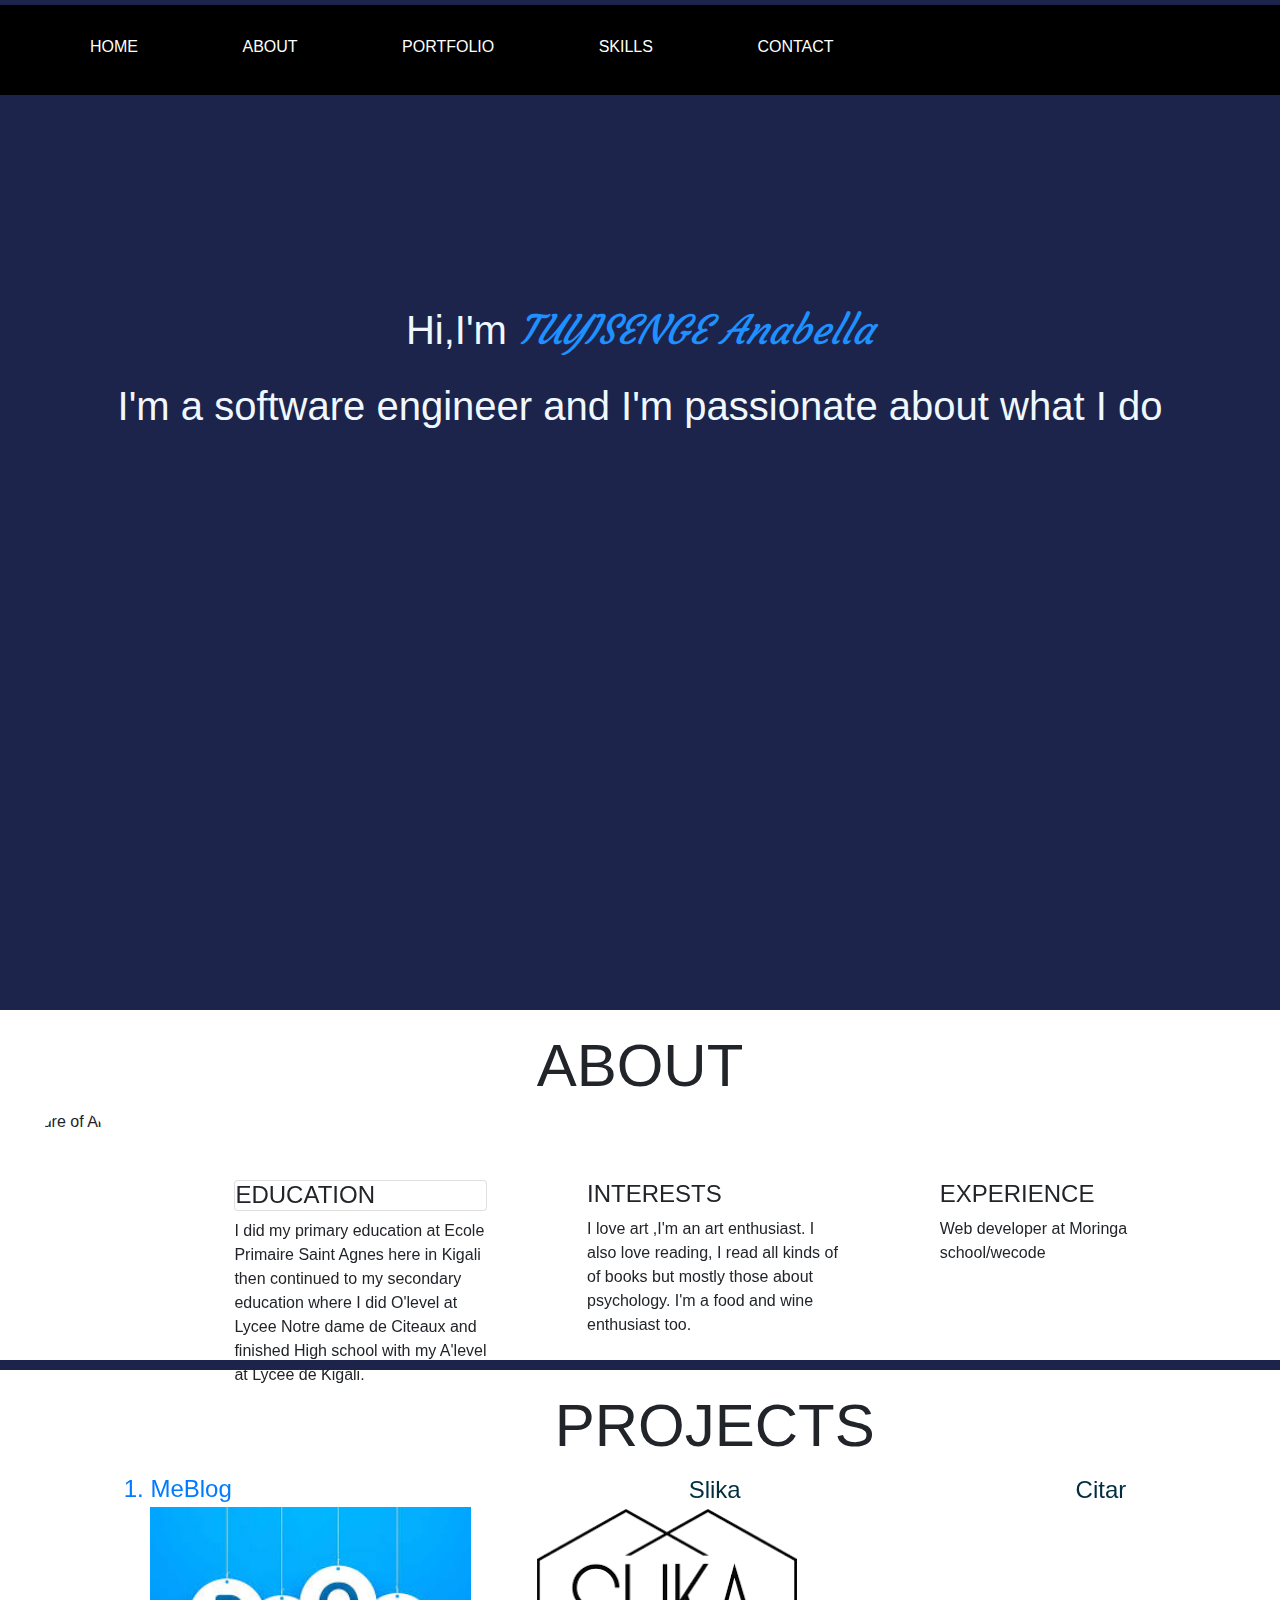
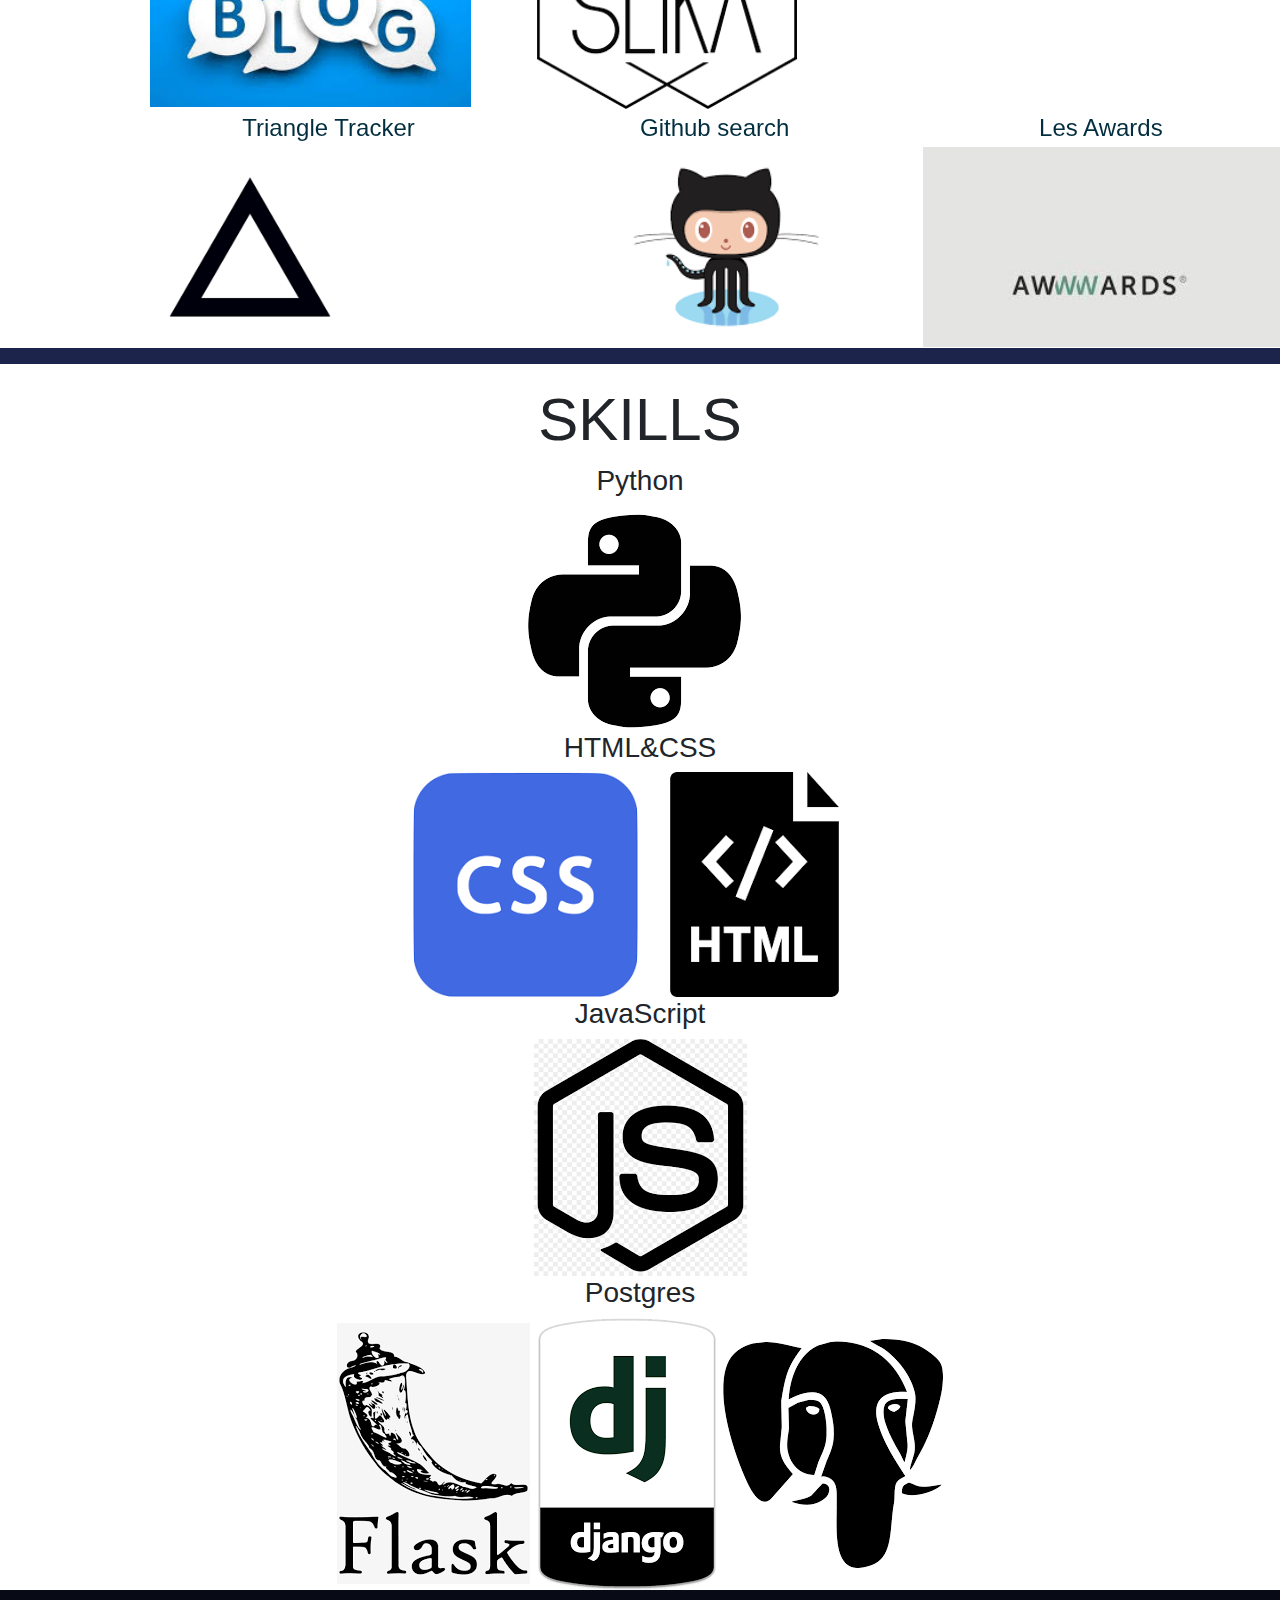
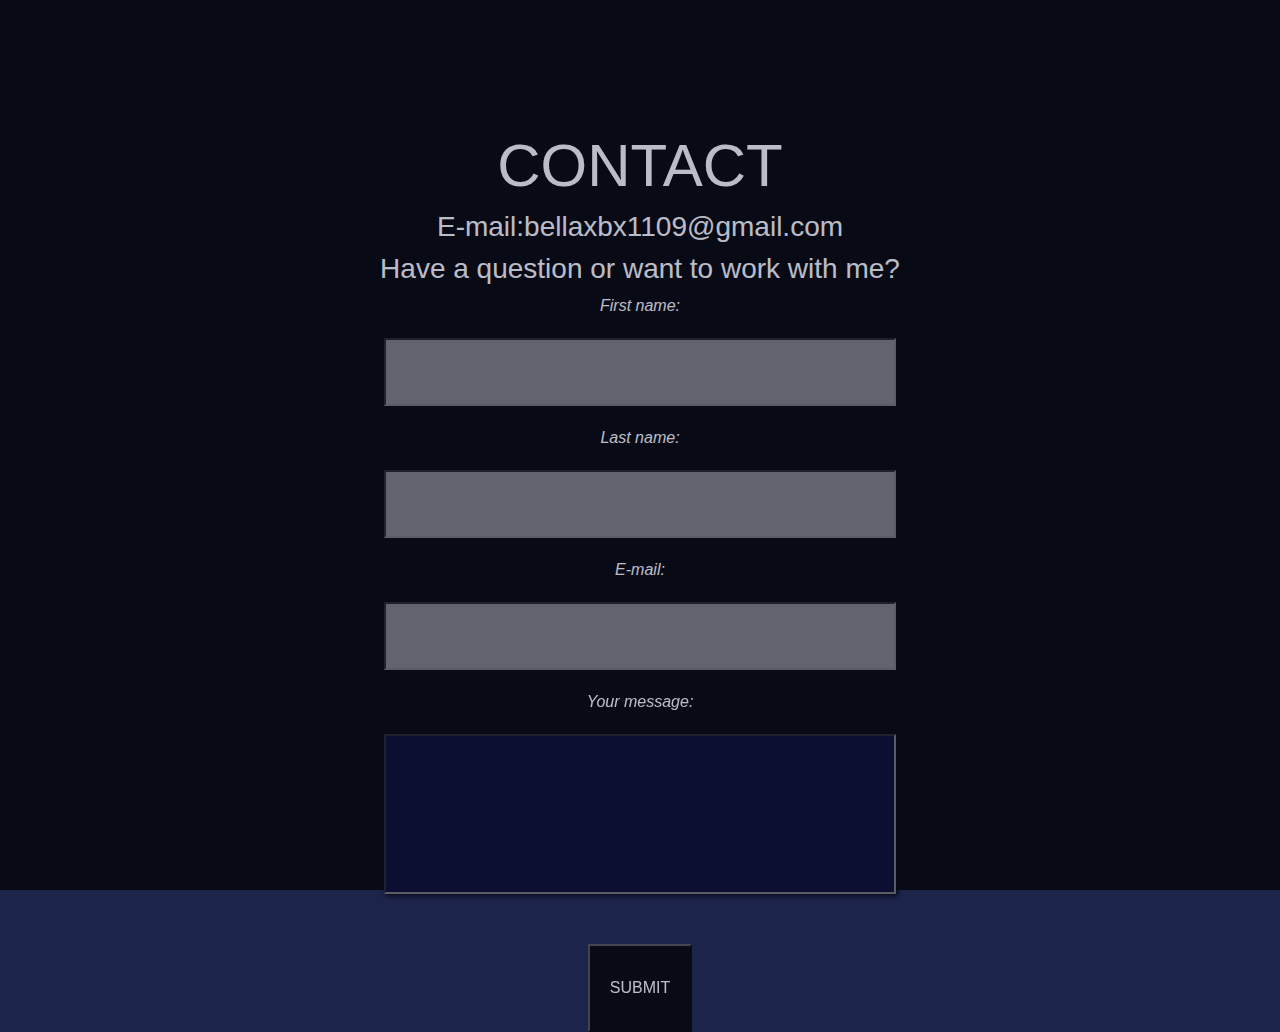
==== commit c142675b: "add" ====
--- a/index.html
+++ b/index.html
@@ -1,4 +1,4 @@
-<!DOCTYPE <!DOCTYPE html>
+<!DOCTYPE html>
 <html>
   <head>
     <meta charset="utf-8" />
@@ -17,6 +17,7 @@
                 <li><a href="#home">home</a></li>
                 <li><a href="#about">about</a></li>
                 <li><a href="#portfolio">portfolio</a></li>
+                <li><a href="#skills">skills</a></li>
                 <li><a href="#contact">contact</a></li>
                 
             </ul>
@@ -27,7 +28,7 @@
 
       <div id="home">
           <p>Hi,I'm <em style="font-family: 'Courgette', cursive;color: dodgerblue;">TUYISENGE Anabella</em></p>
-          <p>I'm a student in software development at Moringa school/Wecode</p>
+          <p>I'm a software engineer and I'm passionate about what I do</p>
       </div>
 
       <div id="about">
@@ -72,61 +73,65 @@
                                   <div class="projects">
                                       <div class="row">
                                           <div class="col-md-4">
+         <a href="blog.html">
             <li class="project">MeBlog</li>
             <img height="200" src="[data-uri]" alt="">
+         </a>
             <!-- <img src="images/1.png" alt="" height="200"> -->
-            <h6>MeBlog is a personal blog where I post my personal.You're free to visit,like and comment on the blog posts there</h6>
+            <!-- <h6>MeBlog is a personal blog where I post my personal.You're free to visit,like and comment on the blog posts there</h6>
             <h5>Me  blog was developed using: <em>Flask framework, Bootstrap </em></h5>
             <a href="https://meblog1109.herokuapp.com/">MeBlog</a>
-            <a href="https://meblog1109.herokuapp.com/">Github repo</a>
+            <a href="https://meblog1109.herokuapp.com/">Github repo</a> -->
         </div>
         <div class="col-md-4">
             <li class="projects">Slika</li>
             <img height="200" src="[data-uri]" alt="">
             <!-- <img src="images/2.png" alt="" height="200"> -->
-            <h6>Slika is a web site where I post amazing photography</h6>
+            <!-- <h6>Slika is a web site where I post amazing photography</h6>
             <h5>Slika was developed using: <em>Django framework, Bootstrap </em></h5>
             <a href="https://slika1109.herokuapp.com/">Slika</a>
-            <a href="https://meblog1109.herokuapp.com/">Github repo</a>
+            <a href="https://meblog1109.herokuapp.com/">Github repo</a> -->
         </div>
         <div class="col-md-4">
             <li class="projects">Citar</li>
             <img src="https://encrypted-tbn0.gstatic.com/images?q=tbn:ANd9GcQB5HpevOaBNTjzOSbn5gCDR3pBnRqMSApg_3SA7JFpp4n_UK0REA" alt="" height="200">
             <!-- <img src="images/3.png" alt="" height="200"> -->
-            <h6>Citar is a website where different quotes are posted and can be upvoted and downvoted</h6>
+            <!-- <h6>Citar is a website where different quotes are posted and can be upvoted and downvoted</h6>
             <h5>Citar was developed using: <em>Angular framework, Bootstrap </em></h5>
             <a href="https://meblog1109.herokuapp.com/">Citar</a>
-            <a href="https://meblog1109.herokuapp.com/">Github repo</a>
+            <a href="https://meblog1109.herokuapp.com/">Github repo</a> -->
         </div>
         <div class="col-md-4">
             <li class="projects">Triangle Tracker</li>
             <img src="[data-uri]" alt="" height="200">
             <!-- <img src="images/4.png" alt="" height="200"> -->
 
-            <h6>Triangle Tracker is a website where people can go to compare types of triangles</h6>
+            <!-- <h6>Triangle Tracker is a website where people can go to compare types of triangles</h6>
             <h5>Citar was developed using: <em>Html, CSS ,JavaScript </em></h5>
             <a href="https://meblog1109.herokuapp.com/">Triangle Tracker</a>
-            <a href="https://meblog1109.herokuapp.com/">Github repo</a>
+            <a href="https://meblog1109.herokuapp.com/">Github repo</a> -->
         </div>
 
         <div class="col-md-4">
+                <a href="git.html">
                 <li class="projects">Github search</li>
                 <img src="[data-uri]" height="200" alt="">
-                <!-- <img src="images/5.png" alt="" height="200"> -->
-                <h6>Github search is a Github clone website where you can search for github users</h6>
-            <h5>Github serach was developed using: <em>Angular JS, Bootstrap </em></h5>
+                </a>
+                
+                
+            <!-- <h5>Github serach was developed using: <em>Angular JS, Bootstrap </em></h5>
             <a href="https://anabella1109.github.io/Github/">Github Search</a>
-            <a href="https://meblog1109.herokuapp.com/">Github repo</a>
+            <a href="https://meblog1109.herokuapp.com/">Github repo</a> -->
                 
             </div>
             <div class="col-md-4">
                     <li class="projects">Les Awards</li>
                     <img src="[data-uri]" height="200" alt="">
                     <!-- <img src="images/6.png" alt="" height="200"> -->
-                    <h6>LewAwards is an Awwwards clone web app where peple can come rate different projects</h6>
+                    <!-- <h6>LewAwards is an Awwwards clone web app where peple can come rate different projects</h6>
                     <h5>Citar was developed using: <em>Django, Bootstrap, Postgresql</em></h5>
                     <a href="https://anabella1109.github.io/Github/">LesAwards</a>
-                    <a href="https://meblog1109.herokuapp.com/">Github repo</a>
+                    <a href="https://meblog1109.herokuapp.com/">Github repo</a> -->
                 </div>
         </div>
         </ol>
@@ -147,14 +152,22 @@
 <h1>SKILLS</h1>
 <center><div>
      <h3>Python</h3>
+     <img src="[data-uri]" alt="">
      <h3>HTML&CSS</h3>
+     <img src="[data-uri]" alt="">
+     <img src="[data-uri]" alt="">
      <h3>JavaScript</h3>
+     <img src="[data-uri]" alt="">
      <h3>Postgres</h3>
+     <img src="[data-uri]" alt="">
+     <img src="[data-uri]" alt="">
+     <img src="[data-uri]" alt="">
     </div></center>
      
 </div>
       <div id="contact">
         <h1>CONTACT</h1>
+        <h3>E-mail:bellaxbx1109@gmail.com</h3>
         <h3>Have a question or want to work with me?</h3>
         <form>
                 First name:<br>
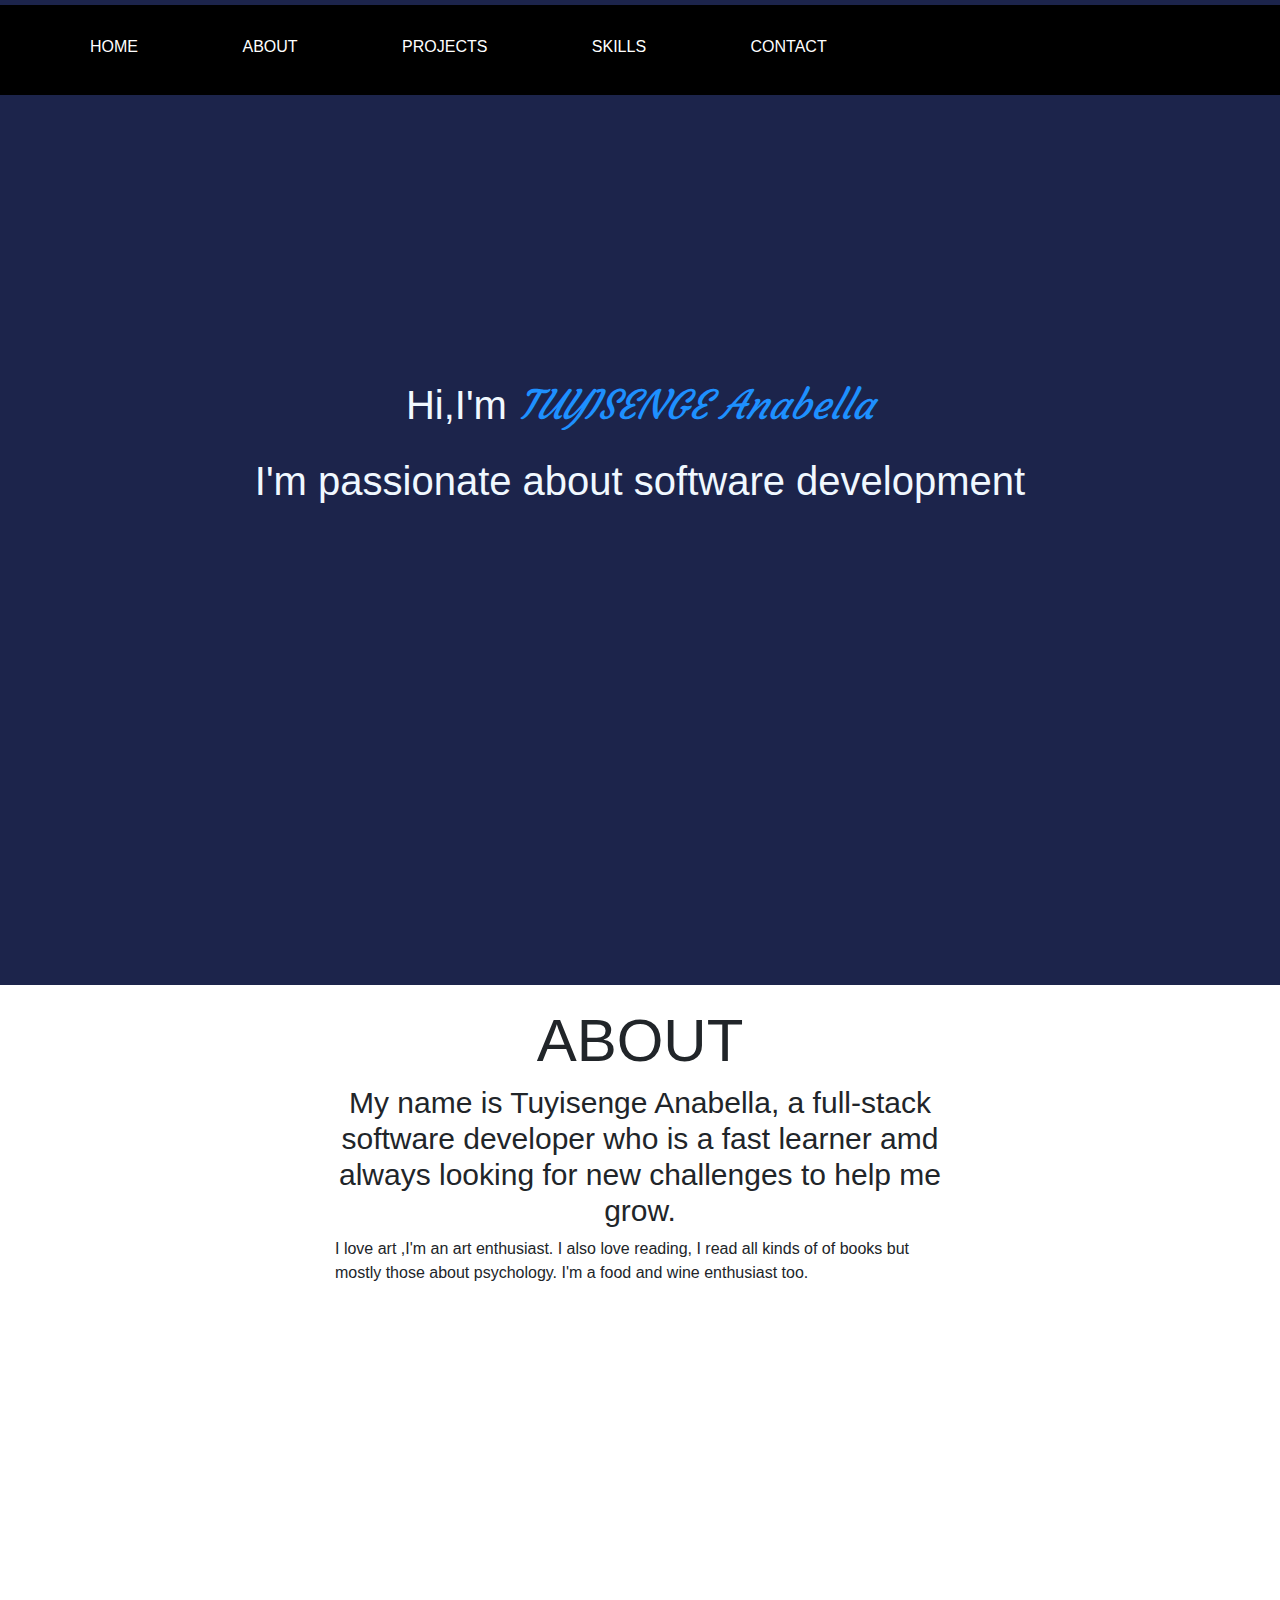
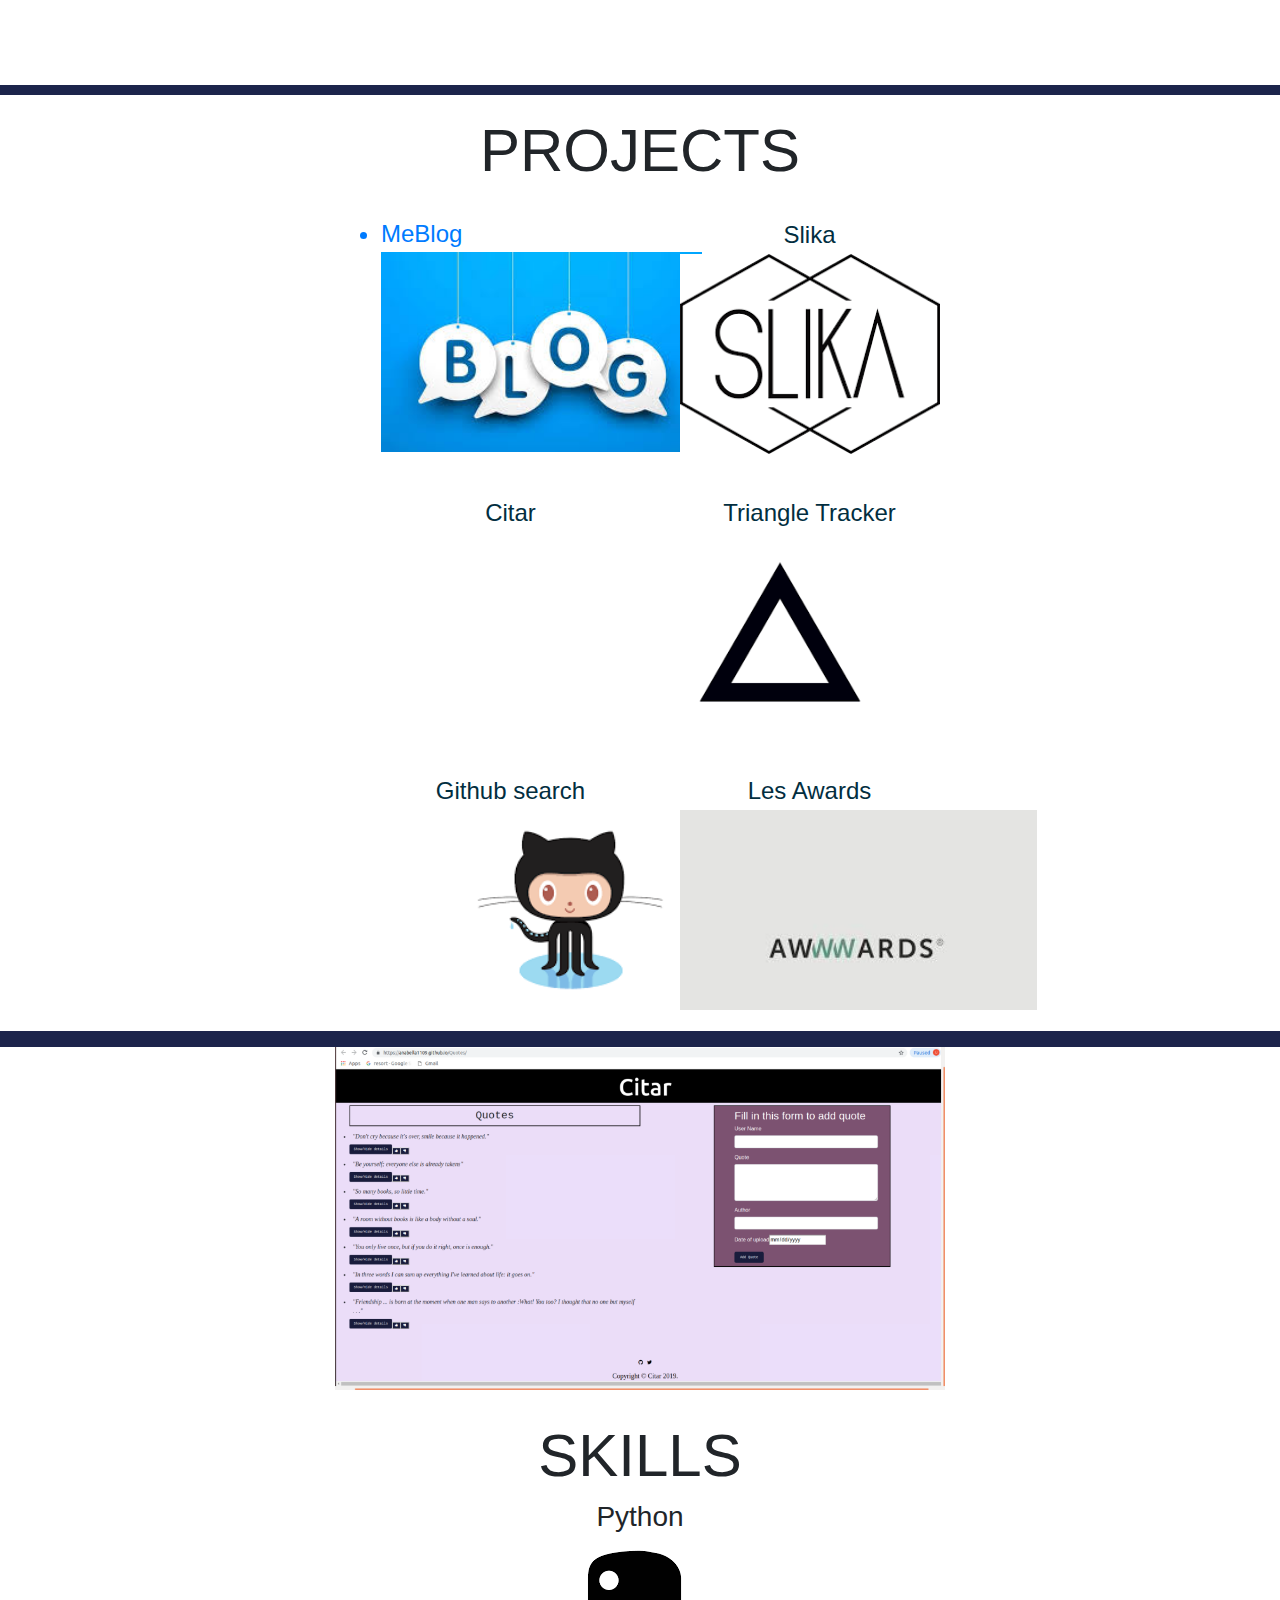
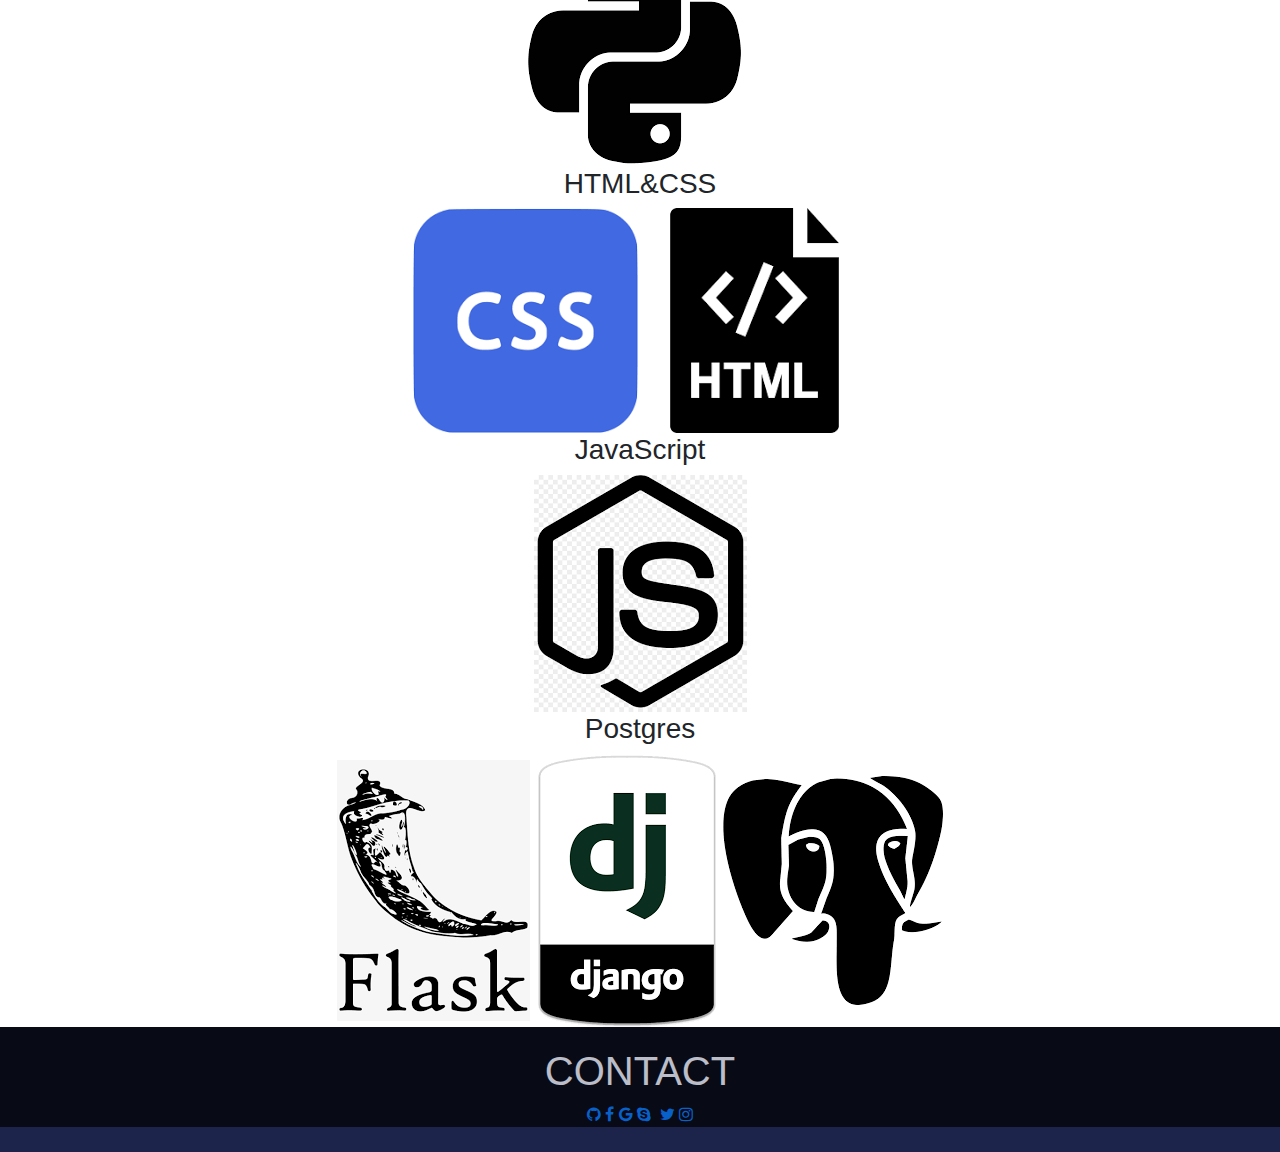
==== commit 4f2adc0a: "add up" ====
--- a/index.html
+++ b/index.html
@@ -6,8 +6,51 @@
       <title>My portfolio</title>
       <meta name="viewport" content="width=device-width, initial-scale=1">
       <link href="https://fonts.googleapis.com/css?family=Courgette|Permanent+Marker" rel="stylesheet">
+      <link href="https://stackpath.bootstrapcdn.com/font-awesome/4.7.0/css/font-awesome.min.css" rel="stylesheet" integrity="sha384-wvfXpqpZZVQGK6TAh5PVlGOfQNHSoD2xbE+QkPxCAFlNEevoEH3Sl0sibVcOQVnN" crossorigin="anonymous">
       <link href="https://stackpath.bootstrapcdn.com/bootstrap/4.3.1/css/bootstrap.min.css" rel="stylesheet" integrity="sha384-ggOyR0iXCbMQv3Xipma34MD+dH/1fQ784/j6cY/iJTQUOhcWr7x9JvoRxT2MZw1T" crossorigin="anonymous">
       <link rel="stylesheet" type="text/css" media="screen" href="css/styles.css" />
+
+      <style>
+        .container {
+          position: relative;
+          width: 50%;
+        }
+        
+        .image {
+          display: block;
+          width: 100%;
+          height: auto;
+        }
+        
+        .overlay {
+          position: absolute;
+          bottom: 100%;
+          left: 0;
+          right: 0;
+          background-color: gray;
+          overflow: hidden;
+          width: 100%;
+          height:0;
+          transition: .5s ease;
+        }
+        
+        .container:hover .overlay {
+          bottom: 0;
+          height: 100%;
+        }
+        
+        .text {
+          color: white;
+          font-size: 20px;
+          position: absolute;
+          top: 50%;
+          left: 50%;
+          -webkit-transform: translate(-50%, -50%);
+          -ms-transform: translate(-50%, -50%);
+          transform: translate(-50%, -50%);
+          text-align: center;
+        }
+        </style>
     
   </head>
   <body>
@@ -16,7 +59,7 @@
             <ul>
                 <li><a href="#home">home</a></li>
                 <li><a href="#about">about</a></li>
-                <li><a href="#portfolio">portfolio</a></li>
+                <li><a href="#portfolio">projects</a></li>
                 <li><a href="#skills">skills</a></li>
                 <li><a href="#contact">contact</a></li>
                 
@@ -28,28 +71,35 @@
 
       <div id="home">
           <p>Hi,I'm <em style="font-family: 'Courgette', cursive;color: dodgerblue;">TUYISENGE Anabella</em></p>
-          <p>I'm a software engineer and I'm passionate about what I do</p>
+          <p>I'm passionate about software development</p>
       </div>
 
       <div id="about">
           <h1>ABOUT</h1>
           <div>
-          <img height="400px;" style="border-radius:50%;float: left;" src="https://instagram.fkgl1-1.fna.fbcdn.net/vp/77fd5631f260f55328ab012a439bee21/5D558C71/t51.2885-19/s150x150/30855607_438489249909446_4873376975613329408_n.jpg?_nc_ht=instagram.fkgl1-1.fna.fbcdn.net" alt="Picture of Anabella">
-        </div>
-          <div class="row" id="abo">
+          <!-- <img height="400px;" style="border-radius:50%;float: left;" src="https://instagram.fkgl1-1.fna.fbcdn.net/vp/77fd5631f260f55328ab012a439bee21/5D558C71/t51.2885-19/s150x150/30855607_438489249909446_4873376975613329408_n.jpg?_nc_ht=instagram.fkgl1-1.fna.fbcdn.net" alt="Picture of Anabella"> -->
+        </div>
+          <!-- <div  id="abo"> -->
+
+            <div id="out" class="container">
+               <h2>My name is Tuyisenge Anabella, a full-stack software developer who is a fast learner amd always looking for new challenges to help me grow.</h2> 
+               <p>I love art ,I'm an art enthusiast.
+                    I also love reading, I read all kinds of of books but mostly those about psychology.
+                 I'm a food and wine enthusiast too. </p>
+            </div>
                 <!-- <div class="col-md-3">
                     <h4>NAME</h4>
                 
                 <p>TUYISENGE Anabella<p>
                 </div> -->
           
-                <div class="col-md-3" style=>
+                <!-- <div class="col-md-3" style=>
                      <h4 class="card card-heading">EDUCATION</h4>
                 
                     
                 <p>I did my primary education at Ecole Primaire Saint Agnes here in Kigali then continued to my secondary education where I did O'level at Lycee Notre dame de Citeaux and finished High school with my A'level at Lycee de Kigali.</p>
-            </div>
-            
+            </div> -->
+<!--             
                 <div class="col-md-3">
                      <h4>INTERESTS</h4>
                
@@ -57,22 +107,22 @@
                 <p>I love art ,I'm an art enthusiast.
                         I also love reading, I read all kinds of of books but mostly those about psychology.
                      I'm a food and wine enthusiast too. </p>
-                    </div>
-                <div class="col-md-3">
+                    </div> -->
+                <!-- <div class="col-md-3">
                     <h4>EXPERIENCE</h4>
                
                 <p>Web developer at Moringa school/wecode</p>
            
-            </div>
-          </div>
+            </div> -->
+          <!-- </div> -->
         </div>
           <div id="portfolio">
-                <div class="projectsname">
+                <div class="projectsname container">
                         <h1>PROJECTS</h1>
-                            <ol>
+                            <ul>
                                   <div class="projects">
                                       <div class="row">
-                                          <div class="col-md-4">
+        <div class="col-md-6 proj">
          <a href="blog.html">
             <li class="project">MeBlog</li>
             <img height="200" src="[data-uri]" alt="">
@@ -83,7 +133,7 @@
             <a href="https://meblog1109.herokuapp.com/">MeBlog</a>
             <a href="https://meblog1109.herokuapp.com/">Github repo</a> -->
         </div>
-        <div class="col-md-4">
+        <div class="col-md-6 proj">
             <li class="projects">Slika</li>
             <img height="200" src="[data-uri]" alt="">
             <!-- <img src="images/2.png" alt="" height="200"> -->
@@ -92,7 +142,7 @@
             <a href="https://slika1109.herokuapp.com/">Slika</a>
             <a href="https://meblog1109.herokuapp.com/">Github repo</a> -->
         </div>
-        <div class="col-md-4">
+        <div class="col-md-6 proj">
             <li class="projects">Citar</li>
             <img src="https://encrypted-tbn0.gstatic.com/images?q=tbn:ANd9GcQB5HpevOaBNTjzOSbn5gCDR3pBnRqMSApg_3SA7JFpp4n_UK0REA" alt="" height="200">
             <!-- <img src="images/3.png" alt="" height="200"> -->
@@ -101,7 +151,7 @@
             <a href="https://meblog1109.herokuapp.com/">Citar</a>
             <a href="https://meblog1109.herokuapp.com/">Github repo</a> -->
         </div>
-        <div class="col-md-4">
+        <div class="col-md-6 proj">
             <li class="projects">Triangle Tracker</li>
             <img src="[data-uri]" alt="" height="200">
             <!-- <img src="images/4.png" alt="" height="200"> -->
@@ -112,7 +162,7 @@
             <a href="https://meblog1109.herokuapp.com/">Github repo</a> -->
         </div>
 
-        <div class="col-md-4">
+        <div class="col-md-6 proj">
                 <a href="git.html">
                 <li class="projects">Github search</li>
                 <img src="[data-uri]" height="200" alt="">
@@ -124,7 +174,7 @@
             <a href="https://meblog1109.herokuapp.com/">Github repo</a> -->
                 
             </div>
-            <div class="col-md-4">
+            <div class="col-md-6 proj">
                     <li class="projects">Les Awards</li>
                     <img src="[data-uri]" height="200" alt="">
                     <!-- <img src="images/6.png" alt="" height="200"> -->
@@ -133,8 +183,9 @@
                     <a href="https://anabella1109.github.io/Github/">LesAwards</a>
                     <a href="https://meblog1109.herokuapp.com/">Github repo</a> -->
                 </div>
-        </div>
-        </ol>
+                
+        </div>
+    </ul>
      
         </div>
        
@@ -148,7 +199,14 @@
           
       </div>
 <div id="skills">
-   
+  
+    
+    <div class="container">
+      <img src="images/3.png" alt="Avatar" class="image">
+      <div class="overlay">
+        <div class="text">Hello World</div>
+      </div>
+    </div>
 <h1>SKILLS</h1>
 <center><div>
      <h3>Python</h3>
@@ -167,19 +225,13 @@
 </div>
       <div id="contact">
         <h1>CONTACT</h1>
-        <h3>E-mail:bellaxbx1109@gmail.com</h3>
-        <h3>Have a question or want to work with me?</h3>
-        <form>
-                First name:<br>
-                <input type="text" name="firstname"><br>
-                Last name:<br>
-                <input type="text" name="lastname"><br>
-                E-mail:<br>
-                <input type="text" name="e-mail"><br>
-                Your message:<br>
-                <input type="text" name="message" id="bigger"><br>
-                <input type="submit" value="Submit">
-        </form>
+       <a href=""><i class="fa fa-github"></i></a>
+       <a href=""><i class="fa fa-facebook"></i></a>
+       <a href=""><i class="fa fa-google"></i></a>
+       <a href=""><i class="fa fa-skype"></i></a>
+       <a href=""><i class="fa fa-slack-hash"></i></a>
+       <a href=""><i class="fa fa-twitter"></i></a>
+       <a href=""><i class="fa fa-instagram"></i></a>
         
     
           
--- a/css/styles.css
+++ b/css/styles.css
@@ -33,22 +33,24 @@
     color:white;
     background-color:black;
     opacity:0.7;
-    height: 900px;
+    /* height: 900px; */
     font-family: 'Gill Sans', 'Gill Sans MT', Calibri, 'Trebuchet MS', sans-serif;
     text-align: center;
-    padding-top: 120px;
+    /* padding-top: 120px; */
 
 }
 
 #home{
-    background-image:url("https://images.pexels.com/photos/234527/pexels-photo-234527.jpeg?auto=compress&cs=tinysrgb&dpr=2&h=750&w=1260");
+    /* background-image: url("https://images.pexels.com/photos/276223/pexels-photo-276223.jpeg"); */
+    background-image:url("https://images.pexels.com/photos/234527/pexels-photo-234527.jpeg");
+    margin-top: -25px;
     background-size: 100% 100%;
     height:1000px;
     margin-bottom:10px;
     color: aliceblue;
     font-size:40px;
     text-align: center;
-    padding-top:300px;
+    padding-top:400px;
     font-family: -apple-system, BlinkMacSystemFont, 'Segoe UI', Roboto, Oxygen, Ubuntu, Cantarell, 'Open Sans', 'Helvetica Neue', sans-serif;
 }
 
@@ -106,7 +108,7 @@
 #contact h1{
     text-align: center;
     font-family: 'Gill Sans', 'Gill Sans MT', Calibri, 'Trebuchet MS', sans-serif;
-    font-size: 60px;
+    /* font-size: 60px; */
     padding-top: 20px;
     
 }
@@ -197,16 +199,114 @@
 nav ul li a:hover{
     color:red;
 }
-#about,#portfolio,#skills{
+#portfolio,#skills{
     background-color: white;
     height: 100%;
     
+}
+#about{
+    background-color: white;
+    height: 700px;
 }
 
 #abo{
     margin-top: 10%;
 }
 
-
-    
-
+.proj{
+    padding: 20px;
+}
+nav{
+    z-index: 1;
+}
+
+#out h2{
+    text-align: center;
+    font-size: 30px;
+}
+
+.oerlay {
+    position: absolute;
+    bottom: 100%;
+    left: 0;
+    right: 0;
+    background-color: gray;
+    overflow: hidden;
+    width: 100%;
+    height:0;
+    transition: .5s ease;
+  }
+  
+  .container:hover .oerlay {
+    bottom: 0;
+    height: 100%;
+  }
+
+  .ovrlay {
+    position: absolute;
+    bottom: 100%;
+    left: 0;
+    right: 0;
+    background-color: gray;
+    overflow: hidden;
+    width: 100%;
+    height:0;
+    transition: .5s ease;
+  }
+  
+  .container:hover .ovrlay {
+    bottom: 0;
+    height: 100%;
+  }
+  .ovelay {
+    position: absolute;
+    bottom: 100%;
+    left: 0;
+    right: 0;
+    background-color: gray;
+    overflow: hidden;
+    width: 100%;
+    height:0;
+    transition: .5s ease;
+  }
+  
+  .container:hover .ovelay {
+    bottom: 0;
+    height: 100%;
+  }
+  .overly {
+    position: absolute;
+    bottom: 100%;
+    left: 0;
+    right: 0;
+    background-color: gray;
+    overflow: hidden;
+    width: 100%;
+    height:0;
+    transition: .5s ease;
+  }
+  
+  .container:hover .overly {
+    bottom: 0;
+    height: 100%;
+  }
+  .overla {
+    position: absolute;
+    bottom: 100%;
+    left: 0;
+    right: 0;
+    background-color: gray;
+    overflow: hidden;
+    width: 100%;
+    height:0;
+    transition: .5s ease;
+  }
+  
+  .container:hover .overla {
+    bottom: 0;
+    height: 100%;
+  }
+
+
+    
+
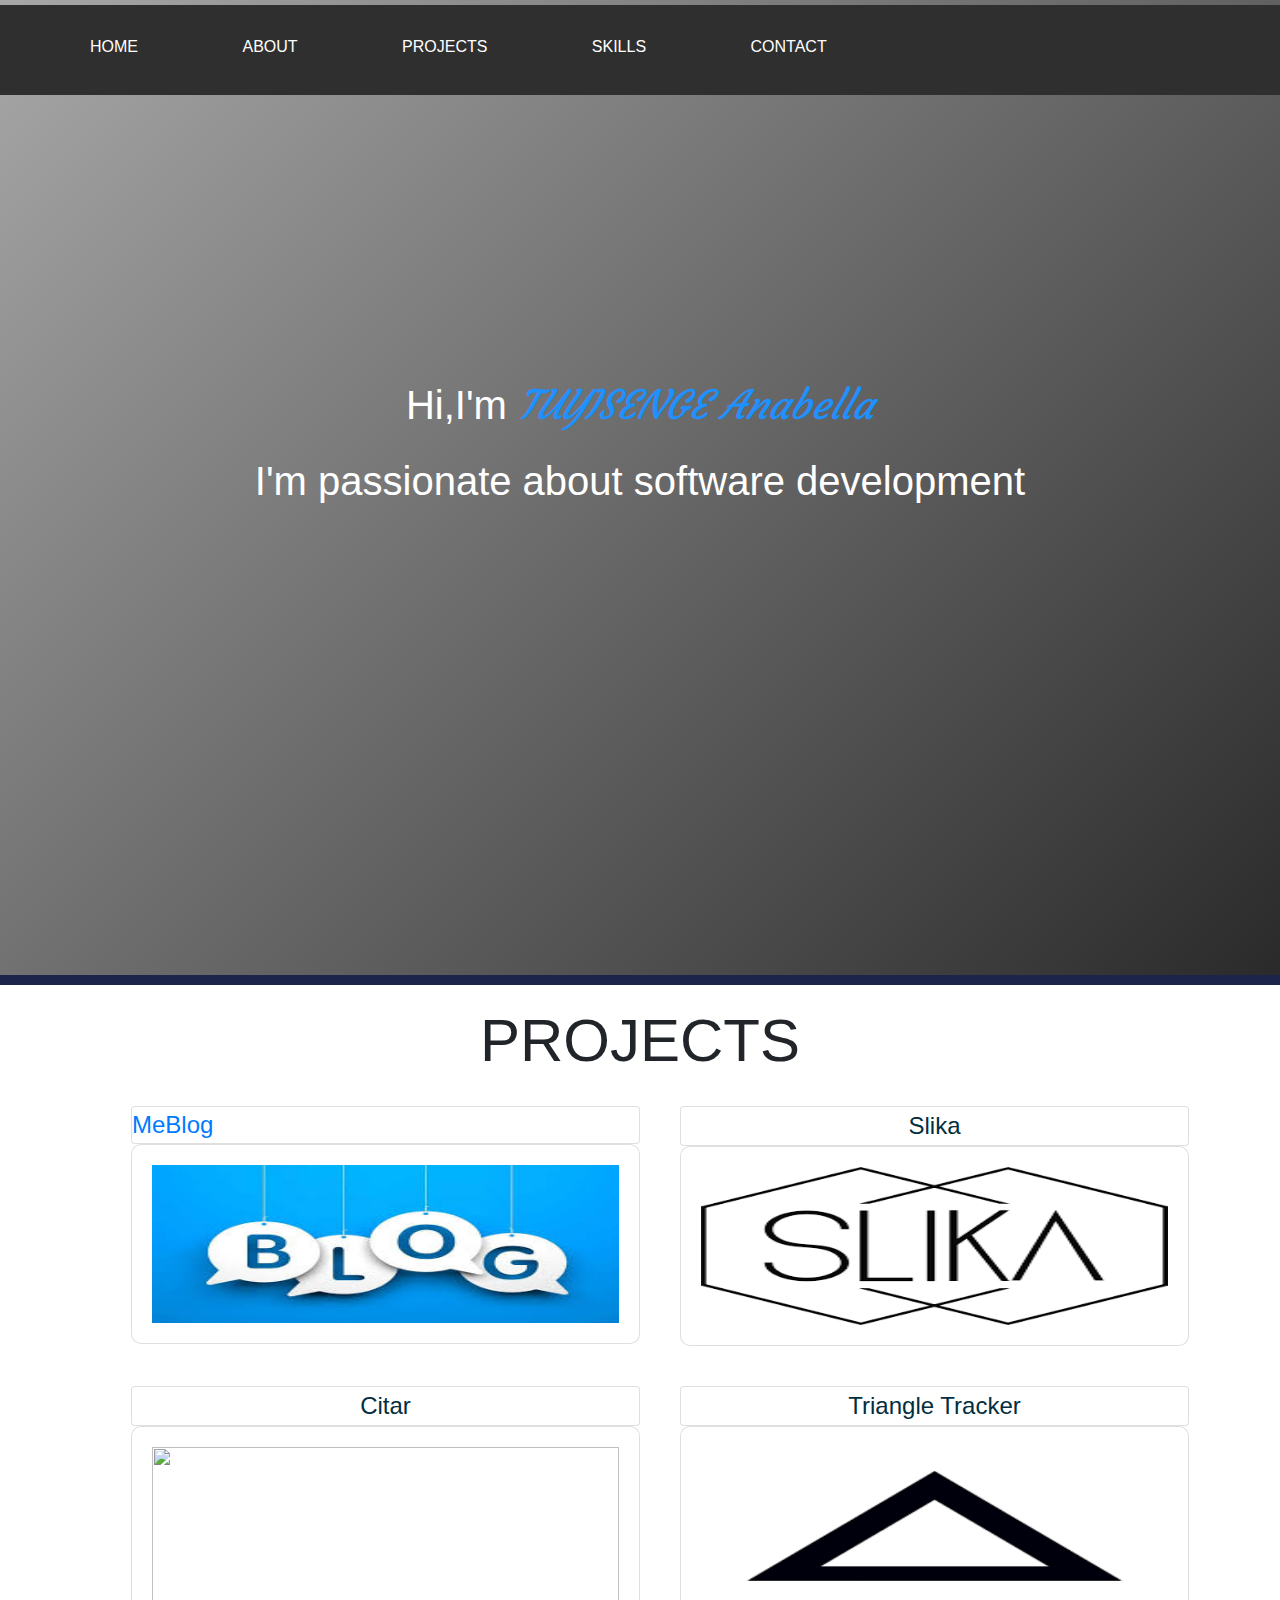
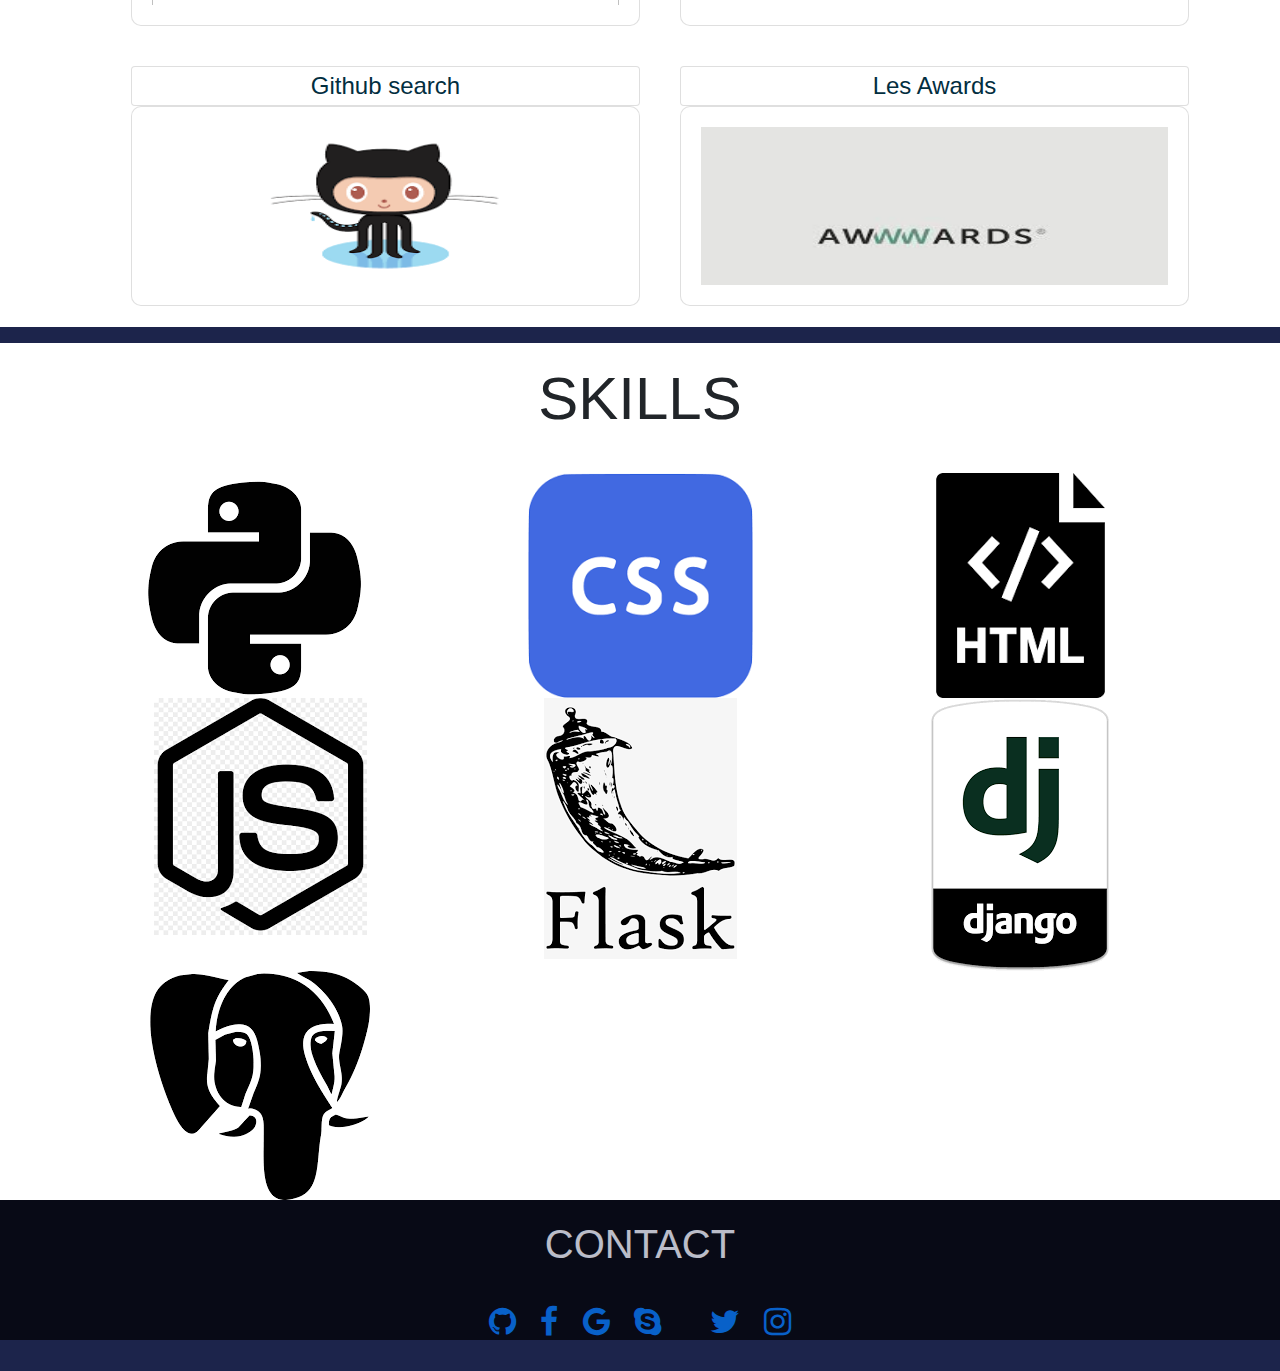
==== commit db468837: "ok" ====
--- a/index.html
+++ b/index.html
@@ -6,52 +6,12 @@
       <title>My portfolio</title>
       <meta name="viewport" content="width=device-width, initial-scale=1">
       <link href="https://fonts.googleapis.com/css?family=Courgette|Permanent+Marker" rel="stylesheet">
+      <link href="https://fonts.googleapis.com/css?family=Stylish" rel="stylesheet">
       <link href="https://stackpath.bootstrapcdn.com/font-awesome/4.7.0/css/font-awesome.min.css" rel="stylesheet" integrity="sha384-wvfXpqpZZVQGK6TAh5PVlGOfQNHSoD2xbE+QkPxCAFlNEevoEH3Sl0sibVcOQVnN" crossorigin="anonymous">
       <link href="https://stackpath.bootstrapcdn.com/bootstrap/4.3.1/css/bootstrap.min.css" rel="stylesheet" integrity="sha384-ggOyR0iXCbMQv3Xipma34MD+dH/1fQ784/j6cY/iJTQUOhcWr7x9JvoRxT2MZw1T" crossorigin="anonymous">
       <link rel="stylesheet" type="text/css" media="screen" href="css/styles.css" />
-
-      <style>
-        .container {
-          position: relative;
-          width: 50%;
-        }
-        
-        .image {
-          display: block;
-          width: 100%;
-          height: auto;
-        }
-        
-        .overlay {
-          position: absolute;
-          bottom: 100%;
-          left: 0;
-          right: 0;
-          background-color: gray;
-          overflow: hidden;
-          width: 100%;
-          height:0;
-          transition: .5s ease;
-        }
-        
-        .container:hover .overlay {
-          bottom: 0;
-          height: 100%;
-        }
-        
-        .text {
-          color: white;
-          font-size: 20px;
-          position: absolute;
-          top: 50%;
-          left: 50%;
-          -webkit-transform: translate(-50%, -50%);
-          -ms-transform: translate(-50%, -50%);
-          transform: translate(-50%, -50%);
-          text-align: center;
-        }
-        </style>
-    
+<script src="js/scripts.js"></script>
+     
   </head>
   <body>
     <div id="navig">
@@ -69,52 +29,15 @@
 
     </div>
 
-      <div id="home">
+       <div id="home">
           <p>Hi,I'm <em style="font-family: 'Courgette', cursive;color: dodgerblue;">TUYISENGE Anabella</em></p>
           <p>I'm passionate about software development</p>
-      </div>
+      </div> 
+      <!-- <canvas id="c"></canvas> -->
 
-      <div id="about">
-          <h1>ABOUT</h1>
-          <div>
-          <!-- <img height="400px;" style="border-radius:50%;float: left;" src="https://instagram.fkgl1-1.fna.fbcdn.net/vp/77fd5631f260f55328ab012a439bee21/5D558C71/t51.2885-19/s150x150/30855607_438489249909446_4873376975613329408_n.jpg?_nc_ht=instagram.fkgl1-1.fna.fbcdn.net" alt="Picture of Anabella"> -->
-        </div>
-          <!-- <div  id="abo"> -->
-
-            <div id="out" class="container">
-               <h2>My name is Tuyisenge Anabella, a full-stack software developer who is a fast learner amd always looking for new challenges to help me grow.</h2> 
-               <p>I love art ,I'm an art enthusiast.
-                    I also love reading, I read all kinds of of books but mostly those about psychology.
-                 I'm a food and wine enthusiast too. </p>
-            </div>
-                <!-- <div class="col-md-3">
-                    <h4>NAME</h4>
-                
-                <p>TUYISENGE Anabella<p>
-                </div> -->
-          
-                <!-- <div class="col-md-3" style=>
-                     <h4 class="card card-heading">EDUCATION</h4>
-                
-                    
-                <p>I did my primary education at Ecole Primaire Saint Agnes here in Kigali then continued to my secondary education where I did O'level at Lycee Notre dame de Citeaux and finished High school with my A'level at Lycee de Kigali.</p>
-            </div> -->
-<!--             
-                <div class="col-md-3">
-                     <h4>INTERESTS</h4>
-               
-            
-                <p>I love art ,I'm an art enthusiast.
-                        I also love reading, I read all kinds of of books but mostly those about psychology.
-                     I'm a food and wine enthusiast too. </p>
-                    </div> -->
-                <!-- <div class="col-md-3">
-                    <h4>EXPERIENCE</h4>
-               
-                <p>Web developer at Moringa school/wecode</p>
-           
-            </div> -->
-          <!-- </div> -->
+     <!-- <div id="about">
+        
+           </div>  -->
         </div>
           <div id="portfolio">
                 <div class="projectsname container">
@@ -124,8 +47,8 @@
                                       <div class="row">
         <div class="col-md-6 proj">
          <a href="blog.html">
-            <li class="project">MeBlog</li>
-            <img height="200" src="[data-uri]" alt="">
+            <li class="project card card-heading">MeBlog</li>
+            <img class="card card-body im" height="200" src="[data-uri]" alt="">
          </a>
             <!-- <img src="images/1.png" alt="" height="200"> -->
             <!-- <h6>MeBlog is a personal blog where I post my personal.You're free to visit,like and comment on the blog posts there</h6>
@@ -134,54 +57,38 @@
             <a href="https://meblog1109.herokuapp.com/">Github repo</a> -->
         </div>
         <div class="col-md-6 proj">
-            <li class="projects">Slika</li>
-            <img height="200" src="[data-uri]" alt="">
-            <!-- <img src="images/2.png" alt="" height="200"> -->
-            <!-- <h6>Slika is a web site where I post amazing photography</h6>
-            <h5>Slika was developed using: <em>Django framework, Bootstrap </em></h5>
-            <a href="https://slika1109.herokuapp.com/">Slika</a>
-            <a href="https://meblog1109.herokuapp.com/">Github repo</a> -->
+            <a href="slika.html">
+            <li class="projects card card-heading">Slika</li>
+            <img class="card card-body im" height="200" src="[data-uri]" alt="">
+           </a>
         </div>
         <div class="col-md-6 proj">
-            <li class="projects">Citar</li>
-            <img src="https://encrypted-tbn0.gstatic.com/images?q=tbn:ANd9GcQB5HpevOaBNTjzOSbn5gCDR3pBnRqMSApg_3SA7JFpp4n_UK0REA" alt="" height="200">
-            <!-- <img src="images/3.png" alt="" height="200"> -->
-            <!-- <h6>Citar is a website where different quotes are posted and can be upvoted and downvoted</h6>
-            <h5>Citar was developed using: <em>Angular framework, Bootstrap </em></h5>
-            <a href="https://meblog1109.herokuapp.com/">Citar</a>
-            <a href="https://meblog1109.herokuapp.com/">Github repo</a> -->
+            <a href="citar.html">
+            <li class="projects card card-heading">Citar</li>
+            <img class="card card-body im" src="https://encrypted-tbn0.gstatic.com/images?q=tbn:ANd9GcQB5HpevOaBNTjzOSbn5gCDR3pBnRqMSApg_3SA7JFpp4n_UK0REA" alt="" height="200">
+            </a>
         </div>
         <div class="col-md-6 proj">
-            <li class="projects">Triangle Tracker</li>
-            <img src="[data-uri]" alt="" height="200">
-            <!-- <img src="images/4.png" alt="" height="200"> -->
-
-            <!-- <h6>Triangle Tracker is a website where people can go to compare types of triangles</h6>
-            <h5>Citar was developed using: <em>Html, CSS ,JavaScript </em></h5>
-            <a href="https://meblog1109.herokuapp.com/">Triangle Tracker</a>
-            <a href="https://meblog1109.herokuapp.com/">Github repo</a> -->
+            <a href="tracker.html">
+            <li class="projects card card-heading">Triangle Tracker</li>
+            <img class="card card-body im" src="[data-uri]" alt="" height="200">
+        </a>
         </div>
 
         <div class="col-md-6 proj">
                 <a href="git.html">
-                <li class="projects">Github search</li>
-                <img src="[data-uri]" height="200" alt="">
+                <li class="projects card card-heading">Github search</li>
+                <img class="card card-body im" src="[data-uri]" height="200" alt="" class="card card-body">
                 </a>
                 
                 
-            <!-- <h5>Github serach was developed using: <em>Angular JS, Bootstrap </em></h5>
-            <a href="https://anabella1109.github.io/Github/">Github Search</a>
-            <a href="https://meblog1109.herokuapp.com/">Github repo</a> -->
-                
+            
             </div>
             <div class="col-md-6 proj">
-                    <li class="projects">Les Awards</li>
-                    <img src="[data-uri]" height="200" alt="">
-                    <!-- <img src="images/6.png" alt="" height="200"> -->
-                    <!-- <h6>LewAwards is an Awwwards clone web app where peple can come rate different projects</h6>
-                    <h5>Citar was developed using: <em>Django, Bootstrap, Postgresql</em></h5>
-                    <a href="https://anabella1109.github.io/Github/">LesAwards</a>
-                    <a href="https://meblog1109.herokuapp.com/">Github repo</a> -->
+                <a href="awards.html">
+                    <li class="projects card card-heading">Les Awards</li>
+                    <img class="card card-body im" src="[data-uri]" height="200" alt="">
+                </a>
                 </div>
                 
         </div>
@@ -201,37 +108,53 @@
 <div id="skills">
   
     
-    <div class="container">
+    <!-- <div class="container">
       <img src="images/3.png" alt="Avatar" class="image">
       <div class="overlay">
         <div class="text">Hello World</div>
       </div>
+    </div> -->
+<h1>SKILLS</h1>
+<center><div class="container">
+     <!-- <h3>Python</h3> -->
+     <div class="row">
+     <div class="col-md-4 ico">
+     <img class="ico" src="[data-uri]" alt="">
     </div>
-<h1>SKILLS</h1>
-<center><div>
-     <h3>Python</h3>
-     <img src="[data-uri]" alt="">
-     <h3>HTML&CSS</h3>
+     <!-- <h3>HTML&CSS</h3> -->
+    <div class="col-md-4 ico">
      <img src="[data-uri]" alt="">
+    </div>
+    <div class="col-md-4 ico">
      <img src="[data-uri]" alt="">
-     <h3>JavaScript</h3>
+    </div>
+     <!-- <h3>JavaScript</h3> -->
+     <div class="col-md-4 ico">
      <img src="[data-uri]" alt="">
-     <h3>Postgres</h3>
+    </div>
+     <!-- <h3>Postgres</h3> -->
+     <div class="col-md-4 ico">
      <img src="[data-uri]" alt="">
-     <img src="[data-uri]" alt="">
-     <img src="[data-uri]" alt="">
-    </div></center>
+    </div>
+    <div class="col-md-4 ico">
+    <img src="[data-uri]" alt="">
+</div>
+<div class="col-md-4 ico">
+    <img src="[data-uri]" alt="">
+</div>  
+</div> 
+</div></center>
      
 </div>
       <div id="contact">
         <h1>CONTACT</h1>
-       <a href=""><i class="fa fa-github"></i></a>
-       <a href=""><i class="fa fa-facebook"></i></a>
-       <a href=""><i class="fa fa-google"></i></a>
-       <a href=""><i class="fa fa-skype"></i></a>
-       <a href=""><i class="fa fa-slack-hash"></i></a>
-       <a href=""><i class="fa fa-twitter"></i></a>
-       <a href=""><i class="fa fa-instagram"></i></a>
+       <a href="" class="icon"><i class="fa fa-2x fa-github"></i></a>
+       <a href="" class="icon"><i class="fa fa-2x fa-facebook"></i></a>
+       <a href="" class="icon"><i class="fa fa-2x fa-google"></i></a>
+       <a href="" class="icon"><i class="fa fa-2x fa-skype"></i></a>
+       <a href="" class="icon"><i class="fa fa-2x fa-slack-hash"></i></a>
+       <a href="" class="icon"><i class="fa fa-2x fa-twitter"></i></a>
+       <a href="" class="icon"><i class="fa fa-2x fa-instagram"></i></a>
         
     
           
--- a/css/styles.css
+++ b/css/styles.css
@@ -42,7 +42,9 @@
 
 #home{
     /* background-image: url("https://images.pexels.com/photos/276223/pexels-photo-276223.jpeg"); */
-    background-image:url("https://images.pexels.com/photos/234527/pexels-photo-234527.jpeg");
+    /* background-image:url("https://images.pexels.com/photos/234527/pexels-photo-234527.jpeg"); */
+    background-blend-mode: color;
+    /* background-color: black; */
     margin-top: -25px;
     background-size: 100% 100%;
     height:1000px;
@@ -172,7 +174,7 @@
 }
 nav{
     height: 90px;
-    background-color:black;
+    background-color:rgb(48, 47, 47);
     text-align: left;
     position: fixed;
     top:5px;
@@ -197,7 +199,7 @@
 }
 
 nav ul li a:hover{
-    color:red;
+    color:dodgerblue;
 }
 #portfolio,#skills{
     background-color: white;
@@ -307,6 +309,108 @@
     height: 100%;
   }
 
-
-    
-
+  .icon{
+      padding: 10px;
+  }
+  #skills h1,#contact h1{
+      padding-bottom: 30px;
+      /* border-bottom: 2px solid black;
+      width: 100px;
+      text-align: center; */
+  }
+
+  .im{
+      width: 100%;
+  }
+  .card-body{
+      /* background-color: black; */
+      border-radius: 10px;
+      
+  }
+/* .card-heading{
+    background-color: black;
+    color: white;
+} */
+
+@keyframes example {
+    0%   { left:0px; top:0px;}
+    25%  { left:200px; top:0px;}
+    50%  { left:200px; top:200px;}
+    75%  { left:0px; top:200px;}
+    100% { left:0px; top:0px;}
+  }
+  
+  /* The element to apply the animation to */
+  .i{
+    /* width: 100px; */
+    /* height: 100px; */
+    position: relative;
+    /* background-color: red; */
+    animation-name: example;
+    animation-duration: 4s;
+    animation-iteration-count: infinite;
+  }
+ /* .ico:hover{
+      width: 90%;
+
+  } */
+
+  #home {
+	width: 100wh;
+	height: 1000px;
+	color: #fff;
+	background: linear-gradient(-45deg, #000000, grey, #000000, darkgray);
+	background-size: 400% 400%;
+	-webkit-animation: Gradient 15s ease infinite;
+	-moz-animation: Gradient 15s ease infinite;
+	animation: Gradient 15s ease infinite;
+}
+
+@-webkit-keyframes Gradient {
+	0% {
+		background-position: 0% 50%
+	}
+	50% {
+		background-position: 100% 50%
+	}
+	100% {
+		background-position: 0% 50%
+	}
+}
+
+@-moz-keyframes Gradient {
+	0% {
+		background-position: 0% 50%
+	}
+	50% {
+		background-position: 100% 50%
+	}
+	100% {
+		background-position: 0% 50%
+	}
+}
+
+@keyframes Gradient {
+	0% {
+		background-position: 0% 50%
+	}
+	50% {
+		background-position: 100% 50%
+	}
+	100% {
+		background-position: 0% 50%
+	}
+}
+
+h4,
+h6 {
+	font-family: 'Open Sans';
+	font-weight: 300;
+	text-align: center;
+	position: absolute;
+	top: 45%;
+	right: 0;
+	left: 0;
+}
+
+
